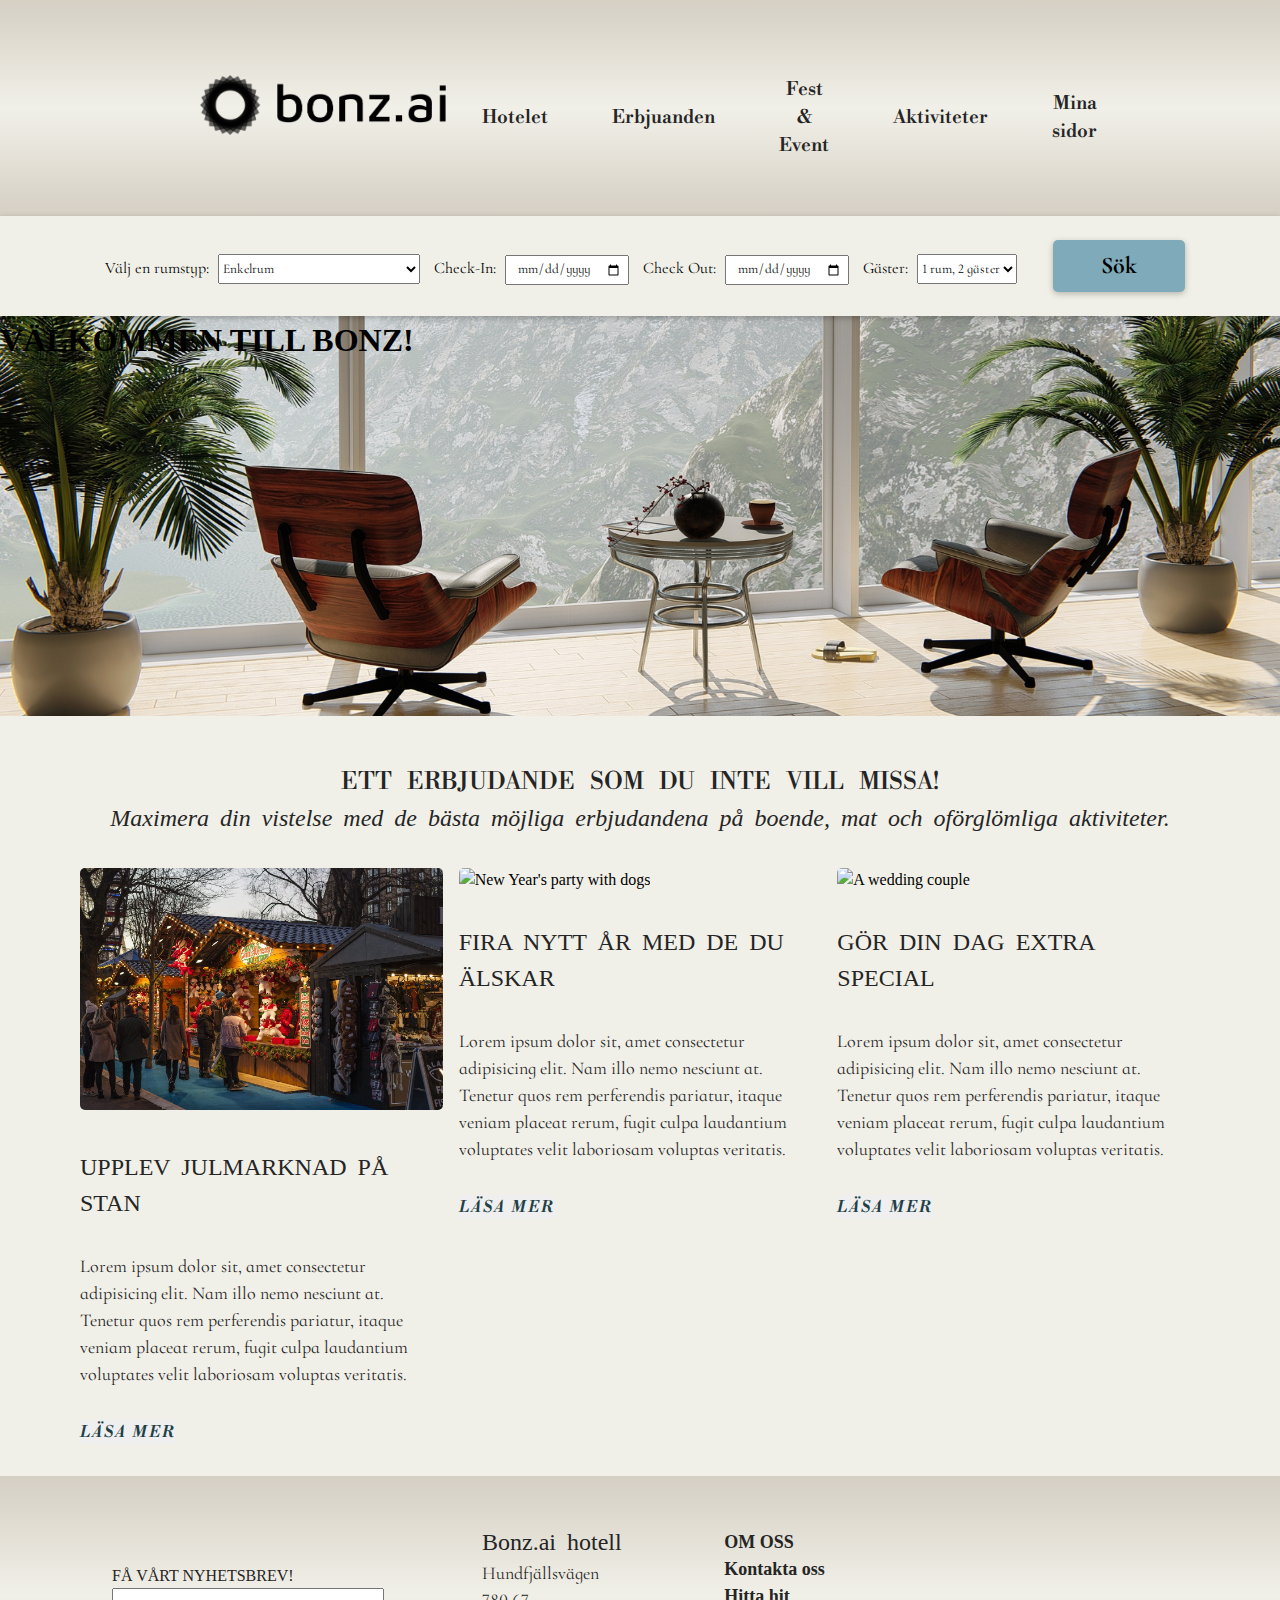
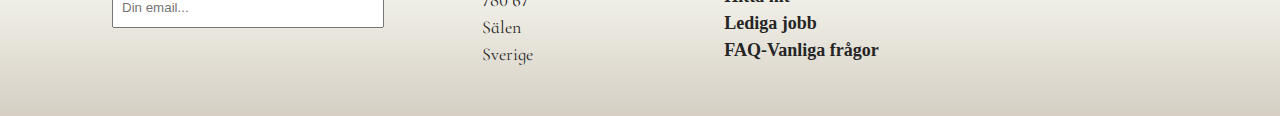
==== Index.html @ 38fa4911 "Created booking form page" ====
<!DOCTYPE html>
<html lang="sv">
<head>
    <meta charset="UTF-8">
    <meta name="viewport" content="width=device-width, initial-scale=1.0">
    <link rel="stylesheet" href="CSS/Style.css">

    <script src="https://kit.fontawesome.com/c731891936.js" crossorigin="anonymous"></script>
    
    <title>Start sida</title>
</head>
<body>
    <!--WRAPPER-->
    <div class="page-wrapper">
        <header class="heading">
            
                <!--LOGO AND MENU-->
            <figure class="heading__logo">
                <a href="Index.html" class="heading-logo__link">
                    <img src="assets/logo/bonz.ai-logo-black-landscape.png" alt="">
                </a>
            </figure>
          
            <nav class="menu">
                <a href="" class="menu__link">
                    <h3 class="menu__title">Hotelet</h3>
                </a>    
                <a href="" class="menu__link">
                    <h3 class="menu__title">Erbjuanden</h3>
                </a>
                <a href="" class="menu__link">
                    <h3 class="menu__title">Fest & Event</h3>
                </a>
                <a href="" class="menu__link">
                    <h3 class="menu__title">Aktiviteter</h3>
                </a>
                <a href="" class="menu__link">
                    
                    <h3 class="menu__title menu__title--icon">
                        <i class="fa-regular fa-user"></i>
                        Mina sidor
                    </h3>
                </a>
            </nav>
          
        </header>

         <!--SEARCH CONTAINER-->

        <main class="container">
            
            <section class="container__form">
                <form>
                    <label class="form__label">Välj en rumstyp:</label>
                    <select id="form-options__type" name="form__option" required>
                        <option value="single-room">Enkelrum</option>
                        <option value="dubble-room">Superior tvåbäddsrum</option>
                        <option value="deluxe">Deluxe-rum</option>
                        <option value="juniorsvit">Juniorsvit- 1 dubbelsäng</option>
                        <option value="apartment">Familjelägenhet - flera sängar</option>
                        <option value="cottage">Familjestuga - upp till 10 sovplats</option>
                    </select>

                    <label class="form__label">Check-In:</label>
                    <input type="date" class="form__input">

                    <label class="form__label">Check Out:</label>
                    <input type="date" class="form__input">

                    <label class="form__label">Gäster:</label>
                    <select id="form-options__quantity" name="room-quantity" required>
                        <option value="dubble">1 rum, 2 gäster</option>
                        <option value="family">1 rum, 4 gäster</option>
                        <option value="single">1 rum, 1 gäst</option>
                    </select>
                
                   <button class="form-btn__submit-button">
                        <i class="fa-solid fa-magnifying-glass"></i>
                        Sök
                    </button>
                </form>     
            </section>
            
            <h1 class="header__title heading__title-first--tranform">VÄLKOMMEN TILL BONZ!</h1>

        </main> 
            <!--OFFERS CONTAINER-->
            <aside class="aside">
                <section class="aside__flex">
                
                <h2 class="aside__heading__title heading__title-second">ETT ERBJUDANDE SOM DU INTE VILL MISSA!</h2>
                <h3 class="aside__heading__title--italic heading__title-third">Maximera din vistelse med de bästa möjliga erbjudandena på boende, mat och oförglömliga aktiviteter.</h3>
                
                </section> 

                <section class="offers__article__grid">
                <article class="offers__gallery">
                    <img src="assets/images/christmas-market-1864241_1280.jpg" alt="Chrismas market">
                    <h3 class="offers__heading__title heading__title-third">UPPLEV JULMARKNAD PÅ STAN</h3>
                    <p class="offers__text__article article-text">Lorem ipsum dolor sit, amet consectetur adipisicing elit. Nam illo nemo nesciunt at. Tenetur quos rem perferendis pariatur, itaque veniam placeat rerum, fugit culpa laudantium voluptates velit laboriosam voluptas veritatis.</p>
                    <button class="info-btn__submit-btn">
                        <i class="fa-brands fa-readme"></i>
                        LÄSA MER
                      </button>
                </article>
            
        
                <article class="offers__gallery">
                    <img src="assets/images/new-year-party.png" alt="New Year's party with dogs">
                    <h3 class="offers__heading__title heading__title-third">FIRA NYTT ÅR MED DE DU ÄLSKAR</h3>
                    <p class="offers__text__article article-text">Lorem ipsum dolor sit, amet consectetur adipisicing elit. Nam illo nemo nesciunt at. Tenetur quos rem perferendis pariatur, itaque veniam placeat rerum, fugit culpa laudantium voluptates velit laboriosam voluptas veritatis.</p>
                    <button class="info-btn__submit-btn">
                        <i class="fa-brands fa-readme"></i>
                        LÄSA MER
                      </button>
                </article>
            
                <article class="offers__gallery">
                    <img src="assets/images/wedding.png" alt="A wedding couple">
                    <h3 class="offers__heading__title heading__title-third">GÖR DIN DAG EXTRA SPECIAL</h3>
                    <p class="offers__text__article article-text">Lorem ipsum dolor sit, amet consectetur adipisicing elit. Nam illo nemo nesciunt at. Tenetur quos rem perferendis pariatur, itaque veniam placeat rerum, fugit culpa laudantium voluptates velit laboriosam voluptas veritatis.</p>
                    <button class="info-btn__submit-btn">
                        <i class="fa-brands fa-readme"></i>
                        LÄSA MER
                      </button>
                </article>
                </section>
            </aside>
        

        <footer class="grid-footer">

            <section class="footer-news-letter__form">
                    <label class="footer__label__email">FÅ VÅRT NYHETSBREV!</label>
                    <div class="footer__input">
                        <input type="text" class="footer__input--email" placeholder="Din email...">
                        <i class="fa-solid fa-paper-plane"></i>
                    </div>
            </section>
                <section class="footer-adress">
                    <h3 class="footer-adress__title heading__title-third">Bonz.ai hotell</h3>
                    <p class="footer-adress__text article-text">Hundfjällsvägen</p>
                    <p class="footer-adress__text article-text">780 67</p>
                    <p class="footer-adress__text article-text">Sälen</p>
                    <p class="footer-adress__text article-text">Sverige</p>
                </section>
                <section class="footer__link-item">
                    <a href="about-us" class="footer__link">OM OSS</a>
                    <a href="contact-us" class="footer__link">Kontakta oss</a>
                    <a href="find-us" class="footer__link">Hitta hit</a>
                    <a href="jobs" class="footer__link">Lediga jobb</a>
                    <a href="QandA" class="footer__link">FAQ-Vanliga frågor</a>
                    
                </section>
                <section class="footer-social-media__icon">
                    <i class="fa-brands fa-facebook"></i>
                    <i class="fa-brands fa-instagram"></i>
                    <i class="fa-brands fa-tiktok"></i>
                    <i class="fa-brands fa-linkedin"></i>
                </section>
    
        </footer>

    </div>
    
</body>
</html>
---- CSS/Style.css ----
@import url('https://fonts.googleapis.com/css2?family=Cormorant+Infant:ital,wght@0,300;0,400;0,500;0,600;0,700;1,300;1,400;1,500;1,600;1,700&family=Libre+Bodoni:ital,wght@0,400..700;1,400..700&display=swap');
@import url('https://fonts.googleapis.com/css2?family=Libre+Bodoni:ital,wght@0,400..700;1,400..700&display=swap');


:root {
    /*FONTS*/
    --primary-heading-fonts: "Libre Bodoni", serif;
    --secondary-heading-fonts: "Cormorant Infant", serif;
    --article-fonts: "Cormorant Infant", serif;
    --primary-button-fonts: "Libre Bodoni", serif;
    
    /*COLOR*/
    --primary-submit-button: #7eaab9;
    --secondary-submit-button: rgb(183, 38, 6);
    --hover-button-brown: #d5cfc4;
    --primary-fonts-color: #252525;
    --secondary-fonts-color: #FFFFFF;
    --primary-bg-color: #F1F0E8;
    --primary-text-box-color: #E3F6F5;
    --primary-hover-color: #223f48;

    /*FONTS SIZE*/
    --heading-font-size: 36px;
    --sub-heading-font-size: 24px;
    --article-font-size: 18px;

    /*BACKGROUND AND BOX SHADOW*/
    --bg-gradient: linear-gradient(to top,#d5cfc4,#f1f0e8, #d5cfc4);
    --main-box-shadow: 0 2px 6px 0 rgba(3, 3, 3, 0.3);
}
* {
    box-sizing: border-box;
    margin: 0;
    padding: 0;
    line-height: 1.5;
}

body {
    background-color: var(--primary-bg-color);
}
.page-wrapper {
    min-width: 1000px;
}
.heading {
    padding: 50px 200px;
    background-image: var(--bg-gradient);
    display: flex;
    justify-content: space-between;
    align-items: center;

    .menu {
        display: flex;
        align-items: center;
        cursor: pointer;
        transform: translateY(10px);
    
    }
    .menu__link {
        text-decoration: none;
        color: var(--primary-fonts-color);
    }
    .menu__title {
        text-align: center;
        font-family: var(--primary-heading-fonts);
        word-spacing: 0.5rem;
        font-weight: 500;
        padding: 1rem 2rem;
    }
    .menu__title:hover {
            background-color: var(--hover-button-brown);
            color: var(--primary-fonts-color);
             
        }
    
    .heading-logo__link img {
            width: 250px;
          
        }
}
    
   
/*SEARCH FORM SECTION*/

.container {
    background-image: url(../assets/images/living-roombeside-mountain.png);
    background-position: center;
    background-size: cover;
    background-repeat: no-repeat;
    height: 500px;
    

    .container__form {
        background-color: var(--primary-bg-color);
        display: flex;
        justify-content: center;
        align-items: center;
        box-shadow: 0 2px 6px 0 rgba(3, 3, 3, 0.25);
        padding: 1.5rem;
    }
    .form__label, .form__input {
        font-family: var(--article-fonts);
        padding-right: 5px;
        padding-left: 10px;
        height: 30px;
    }
    #form-options__type, #form-options__quantity {
        font-family: var(--article-fonts);
        height: 30px;
    }
    input {
        padding-left: 10px;
        
    }
    
}

.heading__title-first--transform {
    transform: translateX(30%);
    color: var(--primary-fonts-color);
    font-size: 60px;
    padding-top: 3rem;
}


.form-btn__submit-button {
        width: fit-content;
        padding: 0.5rem 3rem;
        font-size: var(--sub-heading-font-size);
        font-weight: 700;
        font-family: var(--article-fonts);
        margin-left: 2rem;
        word-spacing: 10px;
        box-shadow: 0 2px 6px 0 rgba(3, 3, 3, 0.25);
        border: none;
        border-radius: 5px;
        background-color: var(--primary-submit-button);
    .fa-magnifying-glass {
        transform: scale(1.25);
    }
}   
.form-btn__submit-button:hover {
    background-color: var(--primary-hover-color);
    color: var(--secondary-fonts-color);
}

/*OFFERS SECTION*/

.aside {
    display: flex;
    flex-direction: column;
    padding: 0 5rem;
    align-items: center;
    margin-top: 3rem;
    margin-bottom: 2rem;
}
.aside__flex{
    display: flex;
    flex-direction: column;
    text-align: center;
}
.heading__title-second {
    font-family: var(--primary-heading-fonts);
    font-size: var(--sub-heading-font-size);
    font-weight: 100;
    color: var(--primary-fonts-color);
    text-align: center;
    word-spacing: 10px;
}
.heading__title-third {
    font-family: var(--secondary-title-fonts);
    font-size: var(--sub-heading-font-size);
    font-weight: 200;
    word-spacing: 5px;
    color: var(--primary-fonts-color);
    margin-bottom: 2rem;
}

.aside__heading__title--italic {
    font-style: italic;
    margin-bottom: 2rem;
}
.offers__article__grid {
    display: grid;
    grid-template-columns: repeat(3, 1fr);
    gap: 1rem;
    

    img{
        aspect-ratio: 3 / 2;
        width: 100%;
        border-radius: 5px;
        margin-bottom: 2rem;

    }
}
.article-text {
    font-family: var(--article-fonts);
    font-size: var(--article-font-size);
    width: 100%;
    padding-bottom: 2rem;
    text-align: left;
    overflow: hidden;
    color: var(--primary-fonts-color);
}

.info-btn__submit-btn {
    border: none;
    border-radius: 5px;
    font-style: italic;
    color: var(--primary-hover-color);
    font-family: var(--primary-button-fonts);
    font-size: 16px;
    font-weight: 700;
    letter-spacing: 2px;
    cursor: pointer;

}

.info-btn__submit-btn:hover {
    text-decoration: underline;
}

/*FOOTER SECTION*/

.grid-footer {
    display: grid;
    grid-template-columns: repeat(4, 1fr);
    grid-auto-rows: auto;
    place-items: center;
    gap: 1rem;
    padding: 3rem 7rem;
    font-family: var(--secondary-title-fonts);
    color: var(--primary-fonts-color);
    background-image: var(--bg-gradient);
   
    
}
.footer-news-letter__form {
    display: flex;
    flex-direction: column;

    
    .footer__input {
        display: flex;
        flex-direction: row;

    .footer__input--email {
        padding: 0.5rem;
        width: 272px;
           
    }
    .fa-solid {
        display: flex;
        justify-content: center;
        align-items: center;
        transform: translateX(-40px);
        width: 35px;
        height: 35px;
}
}
}
.footer__link-item {
    display: flex;
    flex-direction: column;
    flex-wrap: wrap;

    .footer__link {
        text-decoration: none;
        color: var(--primary-fonts-color);
        font-weight: 700;
        font-size: 18px;
    }
    .footer__link:hover {
        text-decoration: underline;
    }
}
.footer-adress__title {
    margin: 0;
}
.footer-adress__text {
    padding: 0;
}
.footer-social-media__icon {
    display: flex;
    flex-direction: row;
    justify-content: flex-start;
    align-items: flex-start;
    gap: 3rem;
    cursor: pointer;
    
    .fa-brands{
        transform: scale(2);
        

    }

}

/*ABOUT HOTEL*/

.header__image {
    display: flex;
    flex-direction: column;
    justify-content: center;
    align-items: center;
    padding: 2rem 7rem;

    img {
        width: 60%;
        aspect-ratio: 4 / 2;
        display: flex;
        flex-direction: column;
        align-items: center;
        padding: 1rem;
        border-radius: 10px;
        border: none;
        background-color: var(--hover-button-brown);
        box-shadow: 0 2px 6px 0 rgba(3, 3, 3, 0.25);
        margin-bottom: 3rem; 
    }
    .header__title-first {
        font-family: var(--primary-heading-fonts);
        color: var(--primary-fonts-color);
        font-size: var(--heading-font-size);
        font-weight: 100;
        word-spacing: 10px;
        letter-spacing: 1px;
        text-align: center;
        
    }
    .header__sub-title {
        font-family: var(--secondary-heading-fonts);
        color: var(--primary-fonts-color);
        font-size: var(--sub-heading-font-size);
        font-weight: 100;
        text-align: center;
        padding-bottom: 3rem;
        width: 750px;
        word-spacing: normal;
        
        }
}

/*BUTTON STANDARD*/
.submit-btn {
    display: flex;
    flex-direction: row;
    align-items: center;
    justify-content: center;
    margin: 2rem;
    
       
}
.submit-btn__button {
    margin-left: 3rem;
    padding: 0.5rem 1rem;
    border: none;
    border-radius: 5px;
    font-family: var(--primary-heading-fonts);
    color: var(--secondary-fonts-color);
    background-color: var(--primary-hover-color);
    text-decoration: none;
    font-size: var(--article-font-size);
    font-weight: 100;
    letter-spacing: 2px;
    box-shadow: var(--main-box-shadow);
    word-spacing: 0.5rem;
    width: fit-content;
    cursor: pointer;
}
.submit-btn__button:hover {
    background-color: var(--primary-text-box-color);
    color: var(--primary-fonts-color);
}
.submit-btn__button--small {
    font-size: 12px;
    margin: 0;
}



/*ROOM GALLORY SECTION*/
.room-container__grid {
    display: grid;
    grid-template-columns: repeat(2 , 1fr);
    grid-auto-rows: auto;
    place-items: center;
    gap: 1rem;
    padding: 3rem 7rem;
    background-color: #E5E1DA;

    .room__article img {
        width: 570px;
        aspect-ratio: 9 / 5;
        display: flex;
        flex-direction: column;
        justify-content: center;
        align-items: center;
        border: none;
        border-radius: 5px;
        box-shadow: 0 2px 6px 0 rgba(3, 3, 3, 0.25);
        }
    
    .articles-detail__box {
        font-family: var(--secondary-title-fonts);
        color: var(--primary-fonts-color);
        font-size: 18px;
        width: 570px;
        height: auto;
        padding-bottom: 0.5rem;
    }
    
    .room-btn__button {
    display: flex;
    justify-content: space-between;
    padding: 0.5rem;
    width: 570px;
    background-color: #E5E1DA;
    border: none;
        
        .fa-regular {
            transform: scale(2);
            margin-right: 10px;
        }
      
    }
    .info-btn__submit-btn--drak {
        background-color: #E5E1DA;
            
    }
    
    .info-btn__submit-btn--drak:hover {
        text-decoration: underline;
    }
}
.heading__title-second--small {
    font-family: var(--primary-heading-fonts);
    color: var(--primary-fonts-color);
    font-weight: 100;
    margin-top: 1rem;
    }


/*FACILITY SECTION*/

.aside__facility-container {
    display: flex;
    flex-direction: column;
    align-items: center;

}
.aside__facility__grid {
    display: grid;
    grid-template-columns: repeat(3, 1fr);
    grid-auto-rows: auto;
    place-items: center;
    gap: 1.5rem;
    padding: 1rem 1rem;
    
    .aside__article--small img {
        width: 400px;
        aspect-ratio: 9 / 6;
        border: none;
        border-radius: 5px;
        box-shadow: 0 2px 6px 0 rgba(3, 3, 3, 0.25);

        }
        .aside-heading__title-second {
            text-align: start;
            margin: 0;
        }
        
        .fa-readme {
            margin-right: 10px;
        }
        
}


/*SEARCH & BOOKING PAGE*/

.search {
    display: grid;
    gap: 45px;
    grid-template-columns: repeat(min-width(300px, 1fr));
    grid-auto-flow: row;
    padding: 0 7rem;
    background-color: var(--primary-bg-color);

    .search__heading-title {
        letter-spacing: 2px;
        font-weight: 100;
        grid-row: 1;
        grid-column: 1 / span 3;
        pad: 3rem 0;
    }

    .search__form {
        grid-column: 1;
        display: flex;
        align-items: center;
        flex-direction: column;
        margin: 0 3rem;
        width: 300px;
        height: 500px;
        padding: 1rem;
        font-family: var(--secondary-title-fonts);
        border: none;
        background-image: var(--bg-gradient);
        box-shadow: var(--main-box-shadow);

        .label-name {
            display: flex;
            flex-direction: column;
        }
        .input-details {
            width: 267px;
            height: 40px;
            font-family: var(--secondary-title-fonts);
            font-size: 18px;
            padding-left: 5px;
        }
       
        .search-form-btn__submit-button {
            margin: 3rem auto;
            padding: 0.5rem 1rem;
            font-size: 24px;
            color: var(--secondary-fonts-color);
            background-color: var(--primary-hover-color);
            font-weight: 100;
            cursor: pointer;
        }
        .search-form-btn__submit-button:hover {
            background-color: var(--primary-text-box-color);
            color: var(--primary-fonts-color);
        }
        i {
            transform: scale(2);
            margin-left: 20px;
            margin-right: 20px;
            font-size: 1rem;
        }
   
}

   
}


/*ROOM INFOMATION SECTION*/
.room-container {
    display: flex;
    flex-direction: column;
    place-items: center;
    max-width: 600px;
   
}

.room-info__flex-box {
    margin: 0 3rem;
    padding-bottom: 3rem;
    
    
      
    img {
        max-width: 750px;
        aspect-ratio: 9 / 5;
        border: none;
        border-radius: 4px;
        box-shadow: var(--main-box-shadow);
    }
    .room__heading-title {
        margin: 0;
        text-align: start;
    }
    
}

.search-btn {
    display: flex;
    justify-content: space-between;
    align-items: center;
    width: 100%;
    border: none;
    background-color: var(--primary-bg-color);

    .fa-circle-info {
        transform: scale(2);
        margin-right: 10px;
    }
}

/*RESULTS PAGE*/

.results {
    display: grid;
    grid-template-columns: repeat(3, 1fr);
    grid-template-rows: auto;
    gap: 2rem;
    
}
.results__heading-title {
    grid-column: 1 / span 3;
    grid-row: 1;
    display: flex;
    flex-direction: column;
    text-align: center;
    counter-reset: var(--primary-fonts-color);
    font-family: var(--primary-heading-fonts);
    font-weight: 500;
    letter-spacing: 1px;
    height: 80px;
    margin-top: 2rem;

    .results__text--center {
        text-align: center;
    }
   
}


.heading__title-third--small {
    font-family: var(--article-fonts);
    font-size: var(--sub-heading-font-size);
    margin: 0;
    color: var(--primary-fonts-color);
}
.results__fieldset--center {
    text-align: center;
    padding: 2rem;

    
}
.article-text--center {
    margin: 0;
    text-align: center;
}

.results__flex-box {
    grid-column: 1;
    grid-row: 2 / span 7;
    margin-left: 200px;
    height: 500px;
    padding: 20px;

    
}
.results-room__grid {
    grid-column: 2 / span 2;
    grid-row: 2 / span 7;
    margin-left: 5rem;
    
    .results-info {
        margin: 0;
    }
}
.results__box--sticky {
    display: flex;
    flex-direction: column;
    align-items: center;
    font-size: var(--article-font-size);
    width: 300px;
    height: fit-content;
    background-image: var(--bg-gradient);
    box-shadow: var(--main-box-shadow);
}

/*BOOKING PAGE*/

.booking-container {
    max-width: 600px;
    display: flex;
    flex-direction: column;
    border-radius: 5px;
    border: none;
    box-shadow: var(--main-box-shadow);
    padding: 20px;
    margin: 5rem auto;
    color: var(--primary-fonts-color);
    background-image: var(--bg-gradient);

    .form__input, select {
        width: 97%;
        height: 40px;
        margin: 0 0.5rem 1rem 0.5rem;
        border: none;
        box-shadow: var(--main-box-shadow);
        border-radius: 4px;
        font-family: var(--article-fonts);
        font-size: var(--article-font-size);
        padding: 10px;
    }
    .form__input--short {
        margin: 0 0.5rem 2rem 0.5rem;
        font-family: var(--article-fonts);
        font-size: var(--article-font-size);
        
    }
    .form__label {
        padding-left: 1rem;
        font-family: var(--article-fonts);
        font-size: var(--article-font-size);
    }
    .form__label--short {
        font-family: var(--article-fonts);
        font-size: var(--article-font-size);
    }
    .legend__form {
        font-family: var(--primary-heading-fonts);
        font-size: var(--sub-heading-font-size);
        word-spacing: 5px;
        
    }

    
}

/*div.elem-group {
    margin: 20px 0;
  }
  
  div.elem-group.inlined {
    width: 49%;
    display: inline-block;
    float: left;
    margin-left: 1%;
  }
  
  label {
    display: block;
    font-family: 'Nanum Gothic';
    padding-bottom: 10px;
    font-size: 1.25em;
  }
  
  input, select, textarea {
    border-radius: 2px;
    border: 2px solid #777;
    box-sizing: border-box;
    font-size: 1.25em;
    font-family: 'Nanum Gothic';
    width: 100%;
    padding: 10px;
  }
  
  div.elem-group.inlined input {
    width: 95%;
    display: inline-block;
  }
  
  textarea {
    height: 250px;
  }
  
  hr {
    border: 1px dotted #ccc;
  }
  
  button {
    height: 50px;
    /*background: orange;
    border: none;
    color: white;
    font-size: 1.25em;
    font-family: 'Nanum Gothic';
    border-radius: 4px;
    cursor: pointer;
  }
  
  button:hover {
    border: 2px solid black;
  }

*/
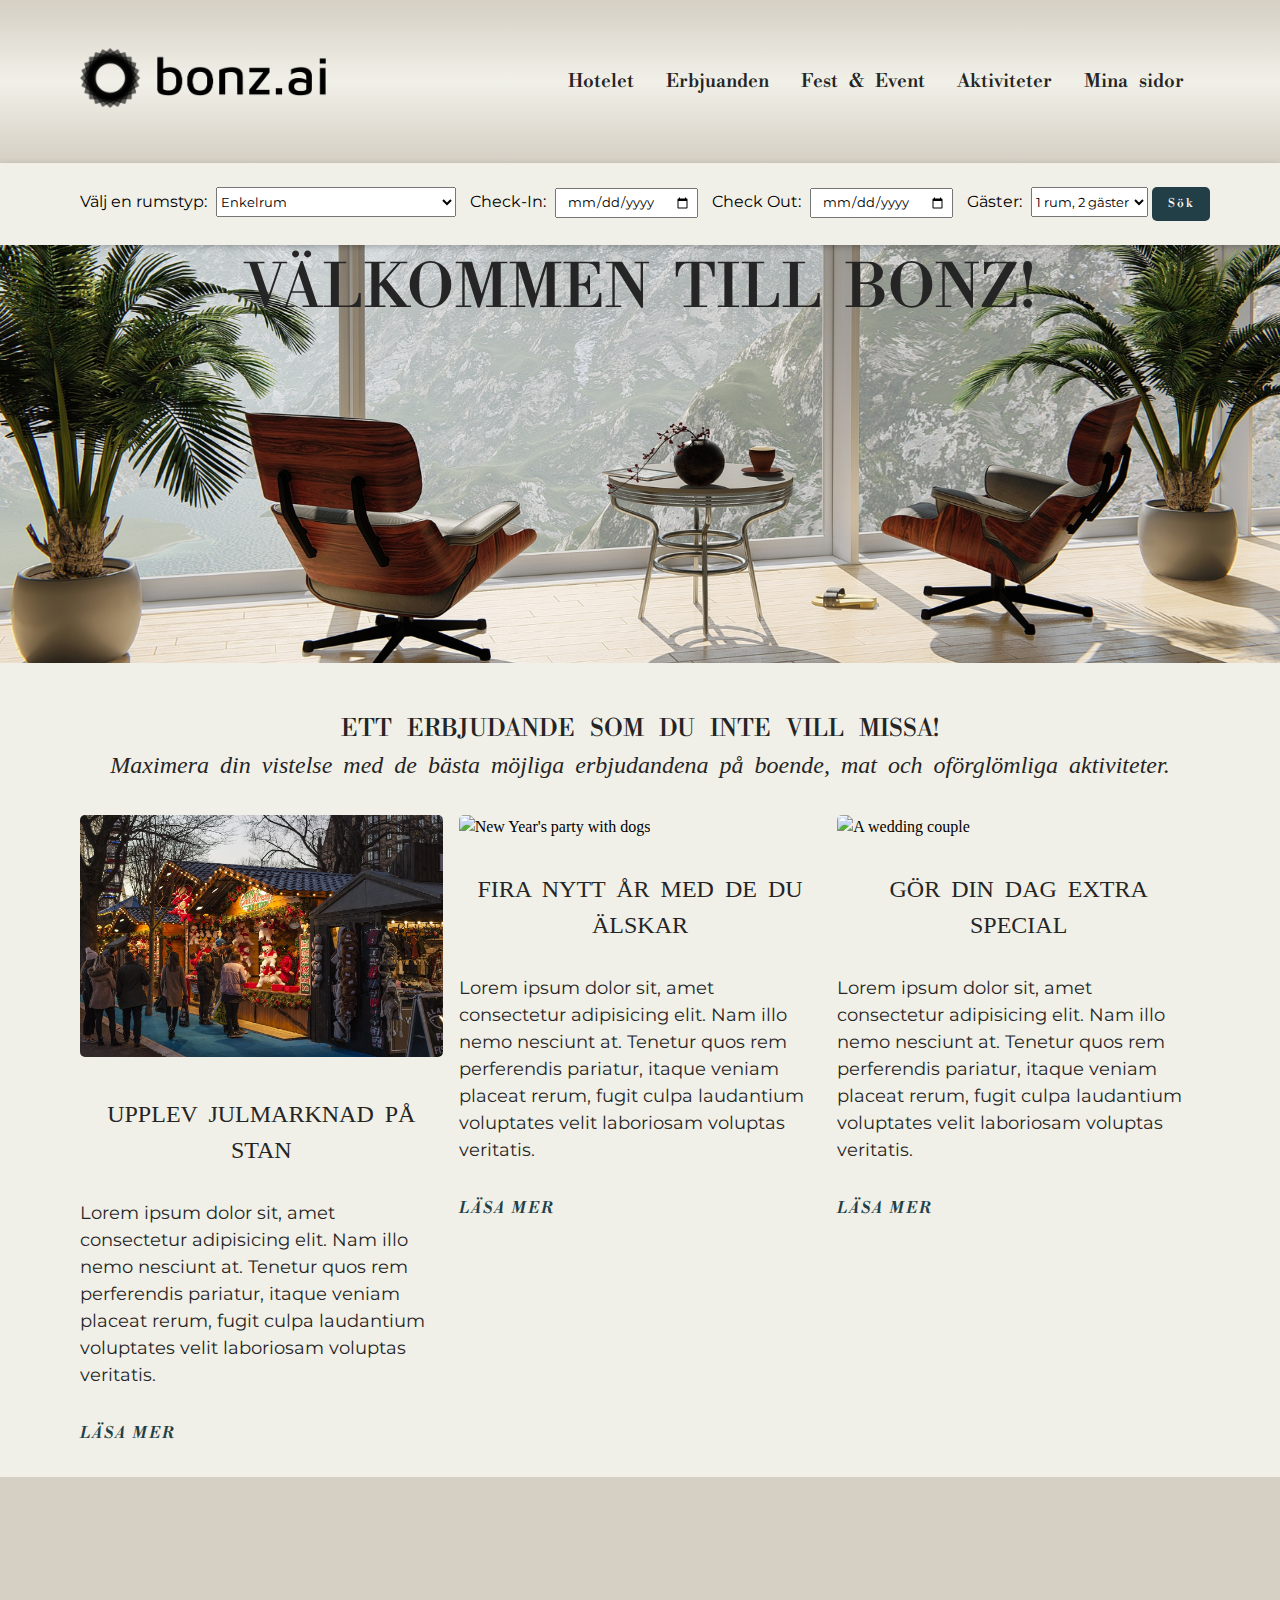
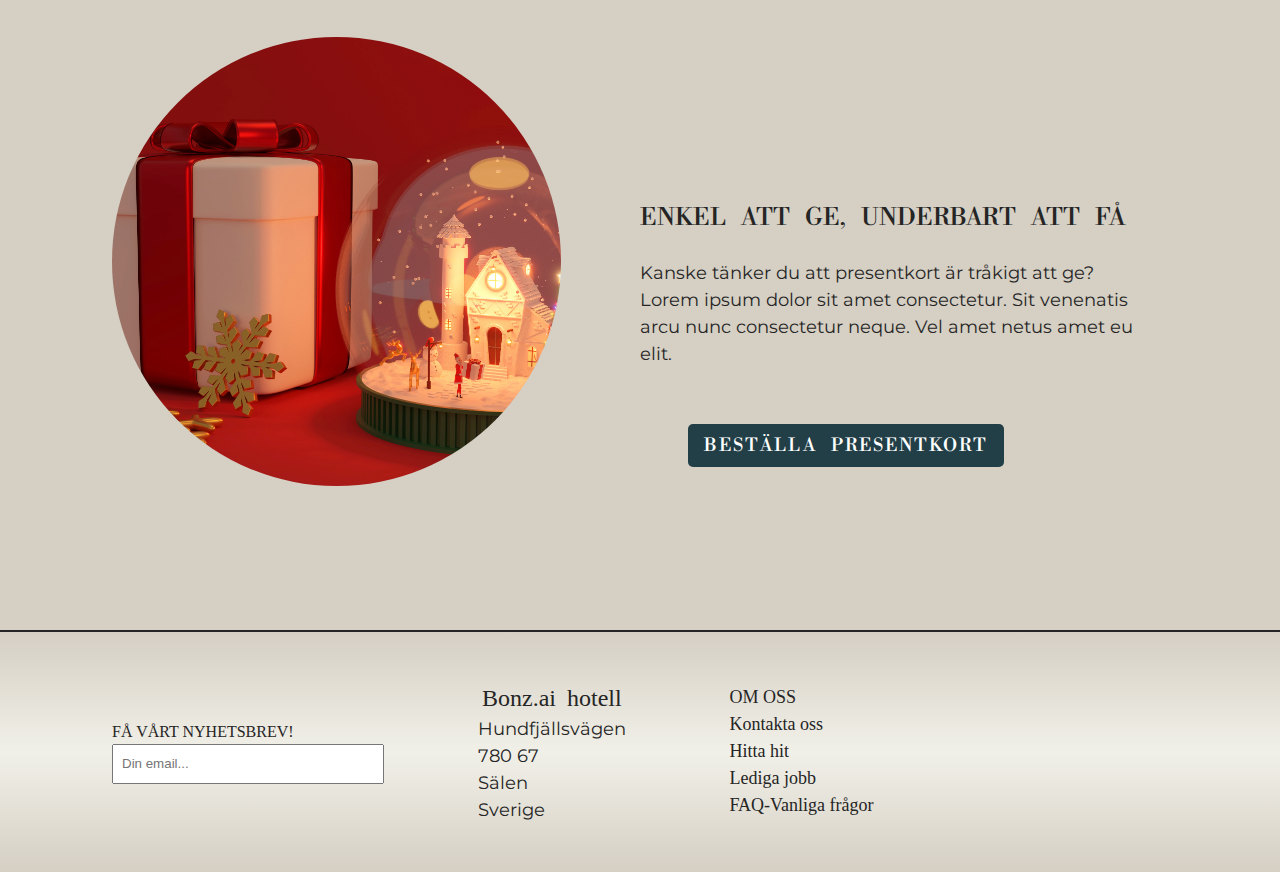
==== commit a0a2dd56: "Added giftcard section to landing page and improved code and layout" ====
--- a/Index.html
+++ b/Index.html
@@ -41,6 +41,9 @@
                         Mina sidor
                     </h3>
                 </a>
+                <a href="" class="menu__ham">
+                    <i class="fa-solid fa-bars"></i>
+                </a>
             </nav>
           
         </header>
@@ -51,7 +54,7 @@
             
             <section class="container__form">
                 <form>
-                    <label class="form__label">Välj en rumstyp:</label>
+                    <label for="form-options__type" class="form__label">Välj en rumstyp:</label>
                     <select id="form-options__type" name="form__option" required>
                         <option value="single-room">Enkelrum</option>
                         <option value="dubble-room">Superior tvåbäddsrum</option>
@@ -67,21 +70,21 @@
                     <label class="form__label">Check Out:</label>
                     <input type="date" class="form__input">
 
-                    <label class="form__label">Gäster:</label>
+                    <label for="form-options__quantity" class="form__label">Gäster:</label>
                     <select id="form-options__quantity" name="room-quantity" required>
                         <option value="dubble">1 rum, 2 gäster</option>
                         <option value="family">1 rum, 4 gäster</option>
                         <option value="single">1 rum, 1 gäst</option>
                     </select>
                 
-                   <button class="form-btn__submit-button">
+                   <button class="submit-btn__button submit-btn__button--small">
                         <i class="fa-solid fa-magnifying-glass"></i>
                         Sök
                     </button>
                 </form>     
             </section>
             
-            <h1 class="header__title heading__title-first--tranform">VÄLKOMMEN TILL BONZ!</h1>
+            <h1 class="header__title-first header__title-first--larg heading__title-first--tranform">VÄLKOMMEN TILL BONZ!</h1>
 
         </main> 
             <!--OFFERS CONTAINER-->
@@ -126,6 +129,21 @@
                 </article>
                 </section>
             </aside>
+
+            <!--PRESENTKORT-->
+            <section class="gift-container">
+                <article class="gift">
+                    <figure class="gift__image"></figure>
+                </article>
+                <article class="gift-article">
+                    <h2 class="heading__title-second heading__title-second--left">ENKEL ATT GE, UNDERBART ATT FÅ</h2>
+                    <p class="article-text">Kanske tänker du att presentkort är tråkigt att ge?<br>
+                        Lorem ipsum dolor sit amet consectetur. Sit venenatis arcu nunc consectetur neque. Vel amet netus amet eu elit.</p>
+                    <button type="submit" class="submit-btn__button">BESTÄLLA PRESENTKORT</button>
+                </article>
+            </section>
+            <hr>
+
         
 
         <footer class="grid-footer">
--- a/CSS/Style.css
+++ b/CSS/Style.css
@@ -1,13 +1,13 @@
-
-@import url('https://fonts.googleapis.com/css2?family=Cormorant+Infant:ital,wght@0,300;0,400;0,500;0,600;0,700;1,300;1,400;1,500;1,600;1,700&family=Libre+Bodoni:ital,wght@0,400..700;1,400..700&display=swap');
+@import url('https://fonts.googleapis.com/css2?family=Montserrat:ital,wght@0,100..900;1,100..900&display=swap');
+
 @import url('https://fonts.googleapis.com/css2?family=Libre+Bodoni:ital,wght@0,400..700;1,400..700&display=swap');
 
 
 :root {
     /*FONTS*/
     --primary-heading-fonts: "Libre Bodoni", serif;
-    --secondary-heading-fonts: "Cormorant Infant", serif;
-    --article-fonts: "Cormorant Infant", serif;
+    --secondary-heading-fonts: "Montserrat", sans-serif;
+    --article-fonts: "Montserrat", sans-serif;
     --primary-button-fonts: "Libre Bodoni", serif;
     
     /*COLOR*/
@@ -38,12 +38,14 @@
 
 body {
     background-color: var(--primary-bg-color);
+    display: grid;
+    place-items: center;
 }
 .page-wrapper {
-    min-width: 1000px;
+    width: 100vw;
 }
 .heading {
-    padding: 50px 200px;
+    padding: 3rem 5rem;
     background-image: var(--bg-gradient);
     display: flex;
     justify-content: space-between;
@@ -51,9 +53,9 @@
 
     .menu {
         display: flex;
-        align-items: center;
+        /*align-items: center;
         cursor: pointer;
-        transform: translateY(10px);
+        transform: translateY(10px);*/
     
     }
     .menu__link {
@@ -65,18 +67,20 @@
         font-family: var(--primary-heading-fonts);
         word-spacing: 0.5rem;
         font-weight: 500;
-        padding: 1rem 2rem;
+        padding: 1rem;
     }
     .menu__title:hover {
-            background-color: var(--hover-button-brown);
-            color: var(--primary-fonts-color);
-             
-        }
+        background-color: var(--hover-button-brown);
+        color: var(--primary-fonts-color);   
+    }
+
+    .menu__ham {
+        display: none;
+    }
     
     .heading-logo__link img {
-            width: 250px;
-          
-        }
+         width: 250px;  
+    }
 }
     
    
@@ -115,6 +119,83 @@
     
 }
 
+
+/*OFFERS SECTION*/
+
+.aside {
+    display: flex;
+    flex-direction: column;
+    padding: 0 5rem;
+    align-items: center;
+    margin-top: 3rem;
+    margin-bottom: 2rem;
+}
+.aside__flex{
+    display: flex;
+    flex-direction: column;
+    text-align: center;
+}
+
+/*PRESENT SECTION*/
+.gift-container {
+    display: flex;
+    flex-direction: row;
+    padding: 7rem;
+    background-color: var(--hover-button-brown);
+}
+.gift {
+    padding: 3rem 0rem 2rem 0rem;
+    flex: 1;
+}
+.gift__image {
+    background-image: url(../assets/images/gift.png);
+    background-repeat: no-repeat;
+    background-position: center;
+    background-size: cover;
+    width: 85%;
+    aspect-ratio: 1;
+    display: flex;
+    justify-content: center;
+    align-items: center;
+    background-color: var(--primary-bg-color);
+    border-radius: 50%;
+}
+.gift__image--circle {
+    aspect-ratio: 1;
+}
+.gift-article {
+    margin-top: 20%;
+    flex: 1;
+    display: flex;
+    flex-direction: column;
+    gap: 1.5rem;
+
+}
+hr {
+    width: 100%;
+    border: 1px solid var(--primary-fonts-color);
+}
+
+
+/*FONT STANDART*/
+
+.header__title-first {
+    font-family: var(--primary-heading-fonts);
+    color: var(--primary-fonts-color);
+    font-size: var(--heading-font-size);
+    font-weight: 100;
+    word-spacing: 10px;
+    letter-spacing: 1px;
+    text-align: center;
+    
+}
+.header__title-first--larg {
+    font-size: 60px;
+}
+.header__title-first__padding-top {
+    padding-top: 3rem;
+}
+
 .heading__title-first--transform {
     transform: translateX(30%);
     color: var(--primary-fonts-color);
@@ -123,42 +204,6 @@
 }
 
 
-.form-btn__submit-button {
-        width: fit-content;
-        padding: 0.5rem 3rem;
-        font-size: var(--sub-heading-font-size);
-        font-weight: 700;
-        font-family: var(--article-fonts);
-        margin-left: 2rem;
-        word-spacing: 10px;
-        box-shadow: 0 2px 6px 0 rgba(3, 3, 3, 0.25);
-        border: none;
-        border-radius: 5px;
-        background-color: var(--primary-submit-button);
-    .fa-magnifying-glass {
-        transform: scale(1.25);
-    }
-}   
-.form-btn__submit-button:hover {
-    background-color: var(--primary-hover-color);
-    color: var(--secondary-fonts-color);
-}
-
-/*OFFERS SECTION*/
-
-.aside {
-    display: flex;
-    flex-direction: column;
-    padding: 0 5rem;
-    align-items: center;
-    margin-top: 3rem;
-    margin-bottom: 2rem;
-}
-.aside__flex{
-    display: flex;
-    flex-direction: column;
-    text-align: center;
-}
 .heading__title-second {
     font-family: var(--primary-heading-fonts);
     font-size: var(--sub-heading-font-size);
@@ -166,6 +211,9 @@
     color: var(--primary-fonts-color);
     text-align: center;
     word-spacing: 10px;
+}
+.heading__title-second--left {
+    text-align: left;
 }
 .heading__title-third {
     font-family: var(--secondary-title-fonts);
@@ -174,12 +222,47 @@
     word-spacing: 5px;
     color: var(--primary-fonts-color);
     margin-bottom: 2rem;
+    text-align: center;
 }
 
 .aside__heading__title--italic {
     font-style: italic;
     margin-bottom: 2rem;
 }
+
+.header__sub-title {
+    font-family: var(--secondary-heading-fonts);
+    color: var(--primary-fonts-color);
+    font-size: var(--sub-heading-font-size);
+    font-weight: 500;
+    text-align: center;
+    padding-bottom: 3rem;
+    width: 750px;
+    word-spacing: normal;
+    
+}
+.header__sub-title--small {
+    font-weight: 400;
+    font-size: var(--article-font-size);
+}
+
+.article-text {
+    font-family: var(--article-fonts);
+    font-size: var(--article-font-size);
+    font-weight: 400;
+    padding-bottom: 2rem;
+    text-align: left;
+    overflow: hidden;
+    color: var(--primary-fonts-color);
+}
+.article-text--center {
+    padding: 0;
+    text-align: center;
+}
+
+/*OFFERS SECTION*/
+
+
 .offers__article__grid {
     display: grid;
     grid-template-columns: repeat(3, 1fr);
@@ -194,32 +277,8 @@
 
     }
 }
-.article-text {
-    font-family: var(--article-fonts);
-    font-size: var(--article-font-size);
-    width: 100%;
-    padding-bottom: 2rem;
-    text-align: left;
-    overflow: hidden;
-    color: var(--primary-fonts-color);
-}
-
-.info-btn__submit-btn {
-    border: none;
-    border-radius: 5px;
-    font-style: italic;
-    color: var(--primary-hover-color);
-    font-family: var(--primary-button-fonts);
-    font-size: 16px;
-    font-weight: 700;
-    letter-spacing: 2px;
-    cursor: pointer;
-
-}
-
-.info-btn__submit-btn:hover {
-    text-decoration: underline;
-}
+
+
 
 /*FOOTER SECTION*/
 
@@ -230,9 +289,12 @@
     place-items: center;
     gap: 1rem;
     padding: 3rem 7rem;
-    font-family: var(--secondary-title-fonts);
+    
     color: var(--primary-fonts-color);
     background-image: var(--bg-gradient);
+    background-position: center;
+    background-size: cover;
+    background-repeat: no-repeat;
    
     
 }
@@ -244,7 +306,7 @@
     .footer__input {
         display: flex;
         flex-direction: row;
-
+    }
     .footer__input--email {
         padding: 0.5rem;
         width: 272px;
@@ -257,19 +319,24 @@
         transform: translateX(-40px);
         width: 35px;
         height: 35px;
-}
-}
-}
+    }
+}
+
 .footer__link-item {
     display: flex;
     flex-direction: column;
     flex-wrap: wrap;
+
+   a {
+        font-family: var(--secondary-title-fonts);
+    }
 
     .footer__link {
         text-decoration: none;
         color: var(--primary-fonts-color);
-        font-weight: 700;
+        font-weight: 500;
         font-size: 18px;
+        
     }
     .footer__link:hover {
         text-decoration: underline;
@@ -306,43 +373,46 @@
     align-items: center;
     padding: 2rem 7rem;
 
-    img {
-        width: 60%;
-        aspect-ratio: 4 / 2;
-        display: flex;
-        flex-direction: column;
-        align-items: center;
-        padding: 1rem;
-        border-radius: 10px;
-        border: none;
-        background-color: var(--hover-button-brown);
-        box-shadow: 0 2px 6px 0 rgba(3, 3, 3, 0.25);
-        margin-bottom: 3rem; 
-    }
-    .header__title-first {
-        font-family: var(--primary-heading-fonts);
-        color: var(--primary-fonts-color);
-        font-size: var(--heading-font-size);
-        font-weight: 100;
-        word-spacing: 10px;
-        letter-spacing: 1px;
-        text-align: center;
-        
-    }
-    .header__sub-title {
-        font-family: var(--secondary-heading-fonts);
-        color: var(--primary-fonts-color);
-        font-size: var(--sub-heading-font-size);
-        font-weight: 100;
-        text-align: center;
-        padding-bottom: 3rem;
-        width: 750px;
-        word-spacing: normal;
-        
-        }
-}
+}   
+.header__image--bg {
+    width: 30%;
+    background-image: url(../assets/images/09-day.jpg);
+    background-position: center;
+    background-repeat: no-repeat;
+    background-size: cover;
+    aspect-ratio: 1;
+    display: flex;
+    justify-content: center;
+    align-items: center;
+    background-color: var(--primary-bg-color);
+    border-radius: 50%;
+}
+
+
+
+
 
 /*BUTTON STANDARD*/
+.form-btn__submit-button {
+    width: fit-content;
+    padding: 0.5rem 3rem;
+    font-size: var(--sub-heading-font-size);
+    font-weight: 700;
+    font-family: var(--article-fonts);
+    margin-left: 2rem;
+    word-spacing: 10px;
+    border: none;
+    border-radius: 5px;
+    background-color: var(--primary-submit-button);
+.fa-magnifying-glass {
+    transform: scale(1.25);
+}
+}   
+
+.form-btn__submit-button:hover {
+    background-color: var(--primary-hover-color);
+    color: var(--secondary-fonts-color);
+}
 .submit-btn {
     display: flex;
     flex-direction: row;
@@ -364,7 +434,6 @@
     font-size: var(--article-font-size);
     font-weight: 100;
     letter-spacing: 2px;
-    box-shadow: var(--main-box-shadow);
     word-spacing: 0.5rem;
     width: fit-content;
     cursor: pointer;
@@ -377,17 +446,50 @@
     font-size: 12px;
     margin: 0;
 }
+.submit-btn__button--center{
+    display: flex;
+    align-self: center;
+    margin: 1rem 0 0 0;
+    padding: 1rem 2rem;
+}
+
+.info-btn__submit-btn {
+    border: none;
+    border-radius: 5px;
+    font-style: italic;
+    color: var(--primary-hover-color);
+    font-family: var(--primary-button-fonts);
+    font-size: 16px;
+    font-weight: 700;
+    letter-spacing: 2px;
+    cursor: pointer;
+    background-color: var(--primary-bg-color);
+
+}
+
+.info-btn__submit-btn:hover {
+    text-decoration: underline;
+}
+
+.info-btn__submit-btn--drak {
+    background-color: #E5E1DA;
+        
+}
+
+.info-btn__submit-btn--drak:hover {
+    text-decoration: underline;
+}
 
 
 
 /*ROOM GALLORY SECTION*/
 .room-container__grid {
     display: grid;
-    grid-template-columns: repeat(2 , 1fr);
+    grid-template-columns: 600px 600px;
     grid-auto-rows: auto;
     place-items: center;
+    padding: 50px 250px;
     gap: 1rem;
-    padding: 3rem 7rem;
     background-color: #E5E1DA;
 
     .room__article img {
@@ -399,7 +501,7 @@
         align-items: center;
         border: none;
         border-radius: 5px;
-        box-shadow: 0 2px 6px 0 rgba(3, 3, 3, 0.25);
+        
         }
     
     .articles-detail__box {
@@ -452,7 +554,7 @@
 }
 .aside__facility__grid {
     display: grid;
-    grid-template-columns: repeat(3, 1fr);
+    grid-template-columns: 400px 400px 400px;
     grid-auto-rows: auto;
     place-items: center;
     gap: 1.5rem;
@@ -463,7 +565,7 @@
         aspect-ratio: 9 / 6;
         border: none;
         border-radius: 5px;
-        box-shadow: 0 2px 6px 0 rgba(3, 3, 3, 0.25);
+        
 
         }
         .aside-heading__title-second {
@@ -481,25 +583,28 @@
 /*SEARCH & BOOKING PAGE*/
 
 .search {
-    display: grid;
-    gap: 45px;
-    grid-template-columns: repeat(min-width(300px, 1fr));
-    grid-auto-flow: row;
-    padding: 0 7rem;
-    background-color: var(--primary-bg-color);
+    display: flex;
+    flex-direction: row;
+    gap: 2rem;
+    align-items: center;
+
+    /*display: grid;
+    grid-template-columns: repeat(3, 1fr);
+    grid-template-rows: auto;
+    gap: 3rem;*/
+    
 
     .search__heading-title {
         letter-spacing: 2px;
         font-weight: 100;
         grid-row: 1;
         grid-column: 1 / span 3;
-        pad: 3rem 0;
+        padding: 2rem 0;
     }
 
     .search__form {
-        grid-column: 1;
         display: flex;
-        align-items: center;
+        align-self: flex-start;
         flex-direction: column;
         margin: 0 3rem;
         width: 300px;
@@ -546,6 +651,9 @@
 
    
 }
+.search__form--fixed {
+    position: fixed;
+}
 
 
 /*ROOM INFOMATION SECTION*/
@@ -568,7 +676,7 @@
         aspect-ratio: 9 / 5;
         border: none;
         border-radius: 4px;
-        box-shadow: var(--main-box-shadow);
+       
     }
     .room__heading-title {
         margin: 0;
@@ -597,7 +705,7 @@
     display: grid;
     grid-template-columns: repeat(3, 1fr);
     grid-template-rows: auto;
-    gap: 2rem;
+    gap: 3rem;
     
 }
 .results__heading-title {
@@ -632,10 +740,7 @@
 
     
 }
-.article-text--center {
-    margin: 0;
-    text-align: center;
-}
+
 
 .results__flex-box {
     grid-column: 1;
@@ -685,7 +790,6 @@
         height: 40px;
         margin: 0 0.5rem 1rem 0.5rem;
         border: none;
-        box-shadow: var(--main-box-shadow);
         border-radius: 4px;
         font-family: var(--article-fonts);
         font-size: var(--article-font-size);
@@ -716,60 +820,59 @@
     
 }
 
-/*div.elem-group {
-    margin: 20px 0;
-  }
-  
-  div.elem-group.inlined {
-    width: 49%;
-    display: inline-block;
-    float: left;
-    margin-left: 1%;
-  }
-  
-  label {
-    display: block;
-    font-family: 'Nanum Gothic';
-    padding-bottom: 10px;
-    font-size: 1.25em;
-  }
-  
-  input, select, textarea {
-    border-radius: 2px;
-    border: 2px solid #777;
-    box-sizing: border-box;
-    font-size: 1.25em;
-    font-family: 'Nanum Gothic';
-    width: 100%;
-    padding: 10px;
-  }
-  
-  div.elem-group.inlined input {
-    width: 95%;
-    display: inline-block;
-  }
-  
-  textarea {
-    height: 250px;
-  }
-  
-  hr {
-    border: 1px dotted #ccc;
-  }
-  
-  button {
-    height: 50px;
-    /*background: orange;
-    border: none;
-    color: white;
-    font-size: 1.25em;
-    font-family: 'Nanum Gothic';
-    border-radius: 4px;
-    cursor: pointer;
-  }
-  
-  button:hover {
-    border: 2px solid black;
-  }
-
-*/
+/*MEDIA QUERIES EFFECT
+ADAPTING TO MOBILE AND SMALLER DEVICES*/
+
+@media (max-width: 920px) {
+    .heading {
+        padding: 3rem;
+    }
+    .heading .menu__link {
+        display: none;
+    }
+
+    .heading .menu__ham {
+        display: block;
+        transform: scale(2);
+    }
+
+    
+    /*.container, .icon-section, .aside, .footer-news-letter__form, .footer-adress, .footer__link-item, .footer-social-media__icon {
+        padding: 10px;
+    }
+
+    .menu {
+        display: flex;
+        flex-direction: column;
+        align-items: center;
+    }
+
+    .menu__link {
+        margin: 5px 0;
+    }*/
+
+    .heading__logo img {
+        width: 80%;
+        flex-direction: column;
+        justify-content: center;
+        align-items: center;
+    }
+
+    .form__label, .form__input, .form-btn__submit-button, .icon-section {
+        width: 100%;
+    }
+
+    .offers__article__grid {
+        display: flex;
+        flex-direction: column;
+        align-items: center;
+    }
+
+    .offers__gallery {
+        margin: 10px 0;
+    }
+
+    .footer-social-media__icon i {
+        margin: 5px;
+    }
+}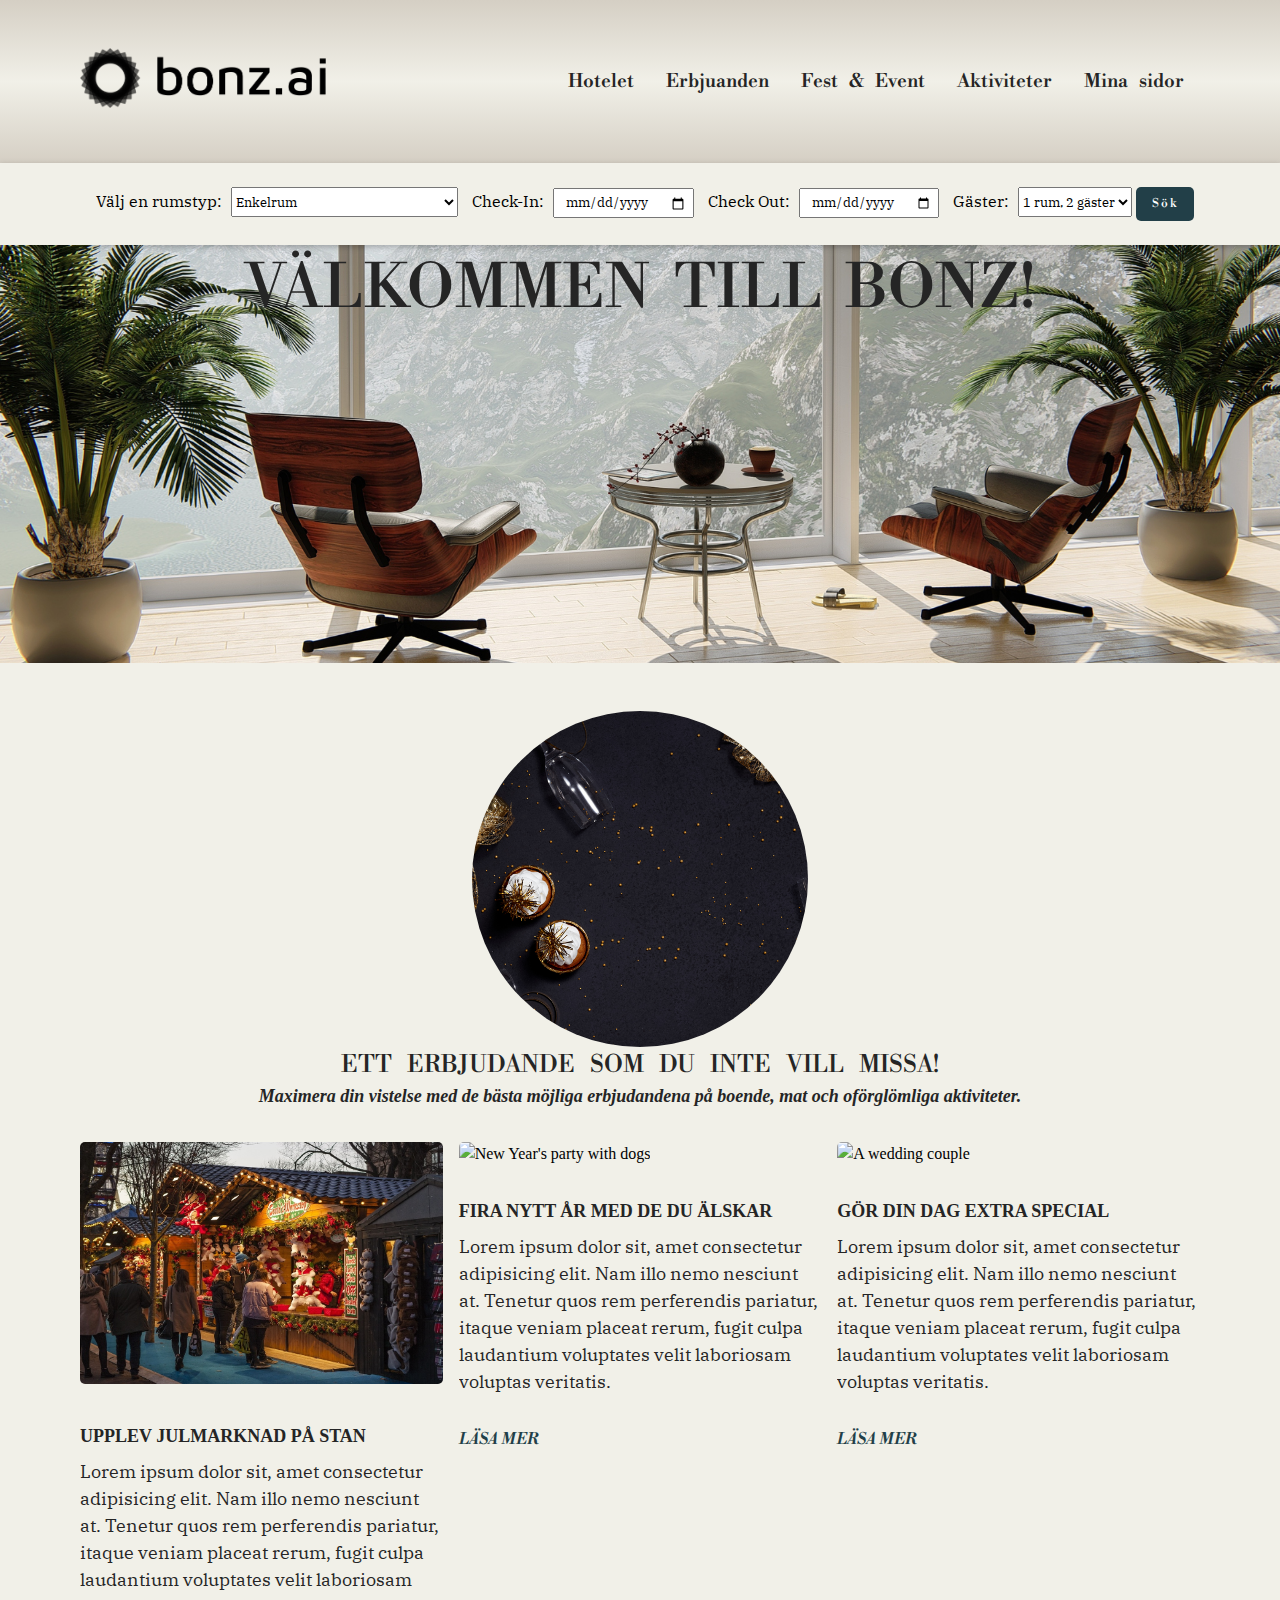
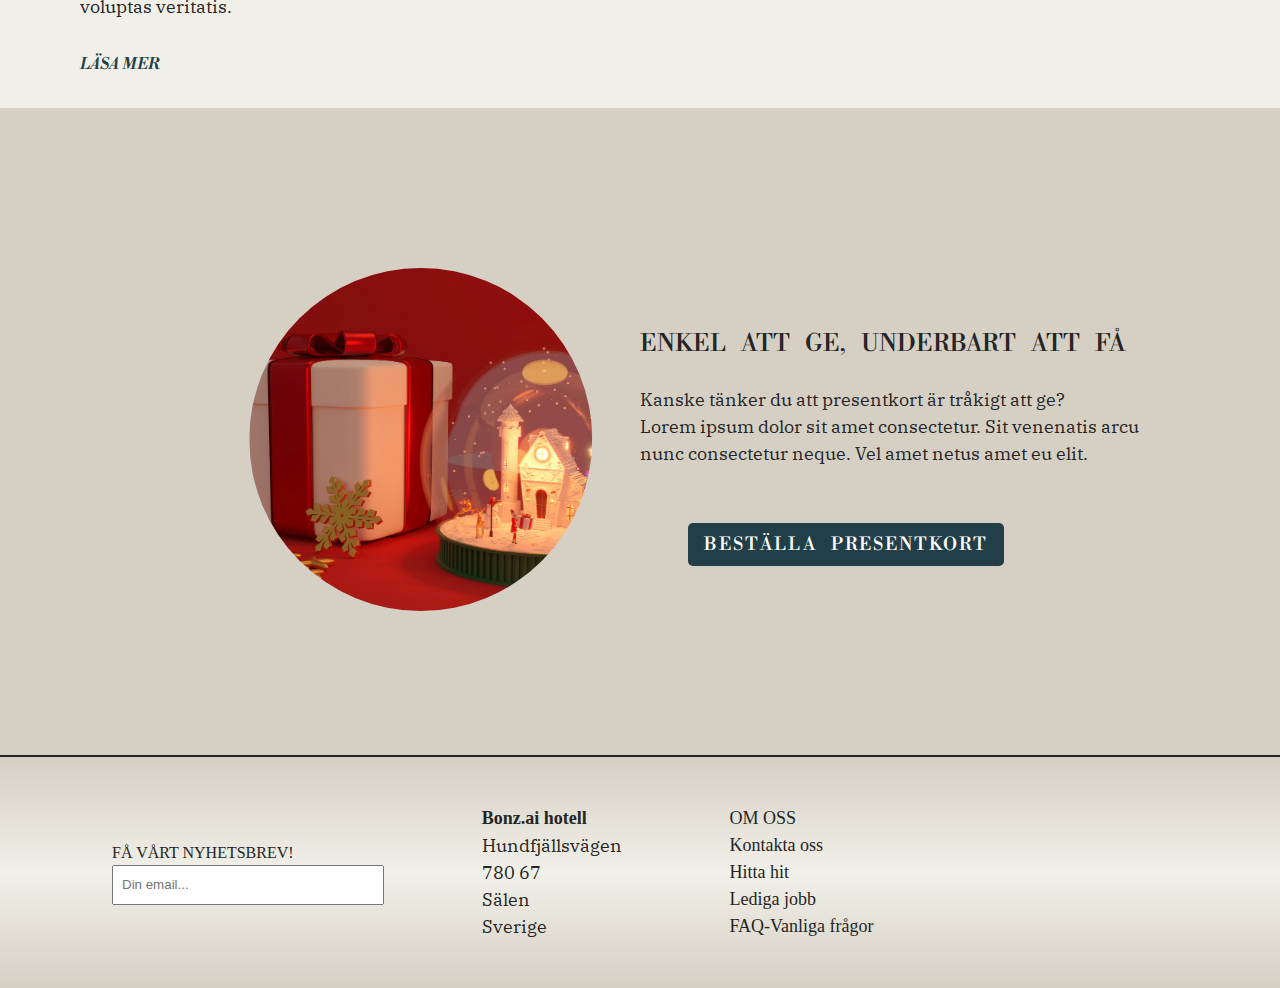
==== commit 353d00c4: "Keep on working with media query" ====
--- a/Index.html
+++ b/Index.html
@@ -55,7 +55,7 @@
             <section class="container__form">
                 <form>
                     <label for="form-options__type" class="form__label">Välj en rumstyp:</label>
-                    <select id="form-options__type" name="form__option" required>
+                    <select id="form-options__type" name="form__option">
                         <option value="single-room">Enkelrum</option>
                         <option value="dubble-room">Superior tvåbäddsrum</option>
                         <option value="deluxe">Deluxe-rum</option>
@@ -71,7 +71,7 @@
                     <input type="date" class="form__input">
 
                     <label for="form-options__quantity" class="form__label">Gäster:</label>
-                    <select id="form-options__quantity" name="room-quantity" required>
+                    <select id="form-options__quantity" name="room-quantity">
                         <option value="dubble">1 rum, 2 gäster</option>
                         <option value="family">1 rum, 4 gäster</option>
                         <option value="single">1 rum, 1 gäst</option>
@@ -84,11 +84,14 @@
                 </form>     
             </section>
             
-            <h1 class="header__title-first header__title-first--larg heading__title-first--tranform">VÄLKOMMEN TILL BONZ!</h1>
+            <h1 class="header__title-first header__title-first--larg heading__title-first--tranform header__title__media-query">VÄLKOMMEN TILL BONZ!</h1>
 
         </main> 
             <!--OFFERS CONTAINER-->
-            <aside class="aside">
+            <section class="aside">
+                
+                    <figure class="aside__header__img--circle"></figure>
+               
                 <section class="aside__flex">
                 
                 <h2 class="aside__heading__title heading__title-second">ETT ERBJUDANDE SOM DU INTE VILL MISSA!</h2>
@@ -128,7 +131,7 @@
                       </button>
                 </article>
                 </section>
-            </aside>
+            </section>
 
             <!--PRESENTKORT-->
             <section class="gift-container">
@@ -136,8 +139,8 @@
                     <figure class="gift__image"></figure>
                 </article>
                 <article class="gift-article">
-                    <h2 class="heading__title-second heading__title-second--left">ENKEL ATT GE, UNDERBART ATT FÅ</h2>
-                    <p class="article-text">Kanske tänker du att presentkort är tråkigt att ge?<br>
+                    <h2 class="heading__title-second heading__title-second--left gift-article__media-query">ENKEL ATT GE, UNDERBART ATT FÅ</h2>
+                    <p class="article-text gift-article-text__media-query">Kanske tänker du att presentkort är tråkigt att ge?<br>
                         Lorem ipsum dolor sit amet consectetur. Sit venenatis arcu nunc consectetur neque. Vel amet netus amet eu elit.</p>
                     <button type="submit" class="submit-btn__button">BESTÄLLA PRESENTKORT</button>
                 </article>
--- a/CSS/Style.css
+++ b/CSS/Style.css
@@ -1,13 +1,13 @@
-@import url('https://fonts.googleapis.com/css2?family=Montserrat:ital,wght@0,100..900;1,100..900&display=swap');
+
 
 @import url('https://fonts.googleapis.com/css2?family=Libre+Bodoni:ital,wght@0,400..700;1,400..700&display=swap');
-
+@import url('https://fonts.googleapis.com/css2?family=IBM+Plex+Serif:ital,wght@0,100;0,200;0,300;0,400;0,500;0,600;0,700;1,100;1,200;1,300;1,400;1,500;1,600;1,700&display=swap');
 
 :root {
     /*FONTS*/
     --primary-heading-fonts: "Libre Bodoni", serif;
-    --secondary-heading-fonts: "Montserrat", sans-serif;
-    --article-fonts: "Montserrat", sans-serif;
+    --secondary-heading-fonts: "IBM Plex Serif", serif;
+    --article-fonts: "IBM Plex Serif", serif;
     --primary-button-fonts: "Libre Bodoni", serif;
     
     /*COLOR*/
@@ -111,6 +111,7 @@
     #form-options__type, #form-options__quantity {
         font-family: var(--article-fonts);
         height: 30px;
+        
     }
     input {
         padding-left: 10px;
@@ -129,12 +130,29 @@
     align-items: center;
     margin-top: 3rem;
     margin-bottom: 2rem;
+
+    .aside__header__img--circle {
+    background-image: url(../assets/images/nwy-decoration.png);
+    width: 30%;
+    background-position: center;
+    background-repeat: no-repeat;
+    background-size: cover;
+    aspect-ratio: 1;
+    display: flex;
+    justify-content: center;
+    align-items: center;
+    background-color: var(--primary-bg-color);
+    border-radius: 50%;
+   
+
+    }
 }
 .aside__flex{
     display: flex;
     flex-direction: column;
     text-align: center;
 }
+
 
 /*PRESENT SECTION*/
 .gift-container {
@@ -152,11 +170,12 @@
     background-repeat: no-repeat;
     background-position: center;
     background-size: cover;
-    width: 85%;
+    width: 65%;
     aspect-ratio: 1;
     display: flex;
     justify-content: center;
     align-items: center;
+    transform: translateX(40%);
     background-color: var(--primary-bg-color);
     border-radius: 50%;
 }
@@ -164,7 +183,7 @@
     aspect-ratio: 1;
 }
 .gift-article {
-    margin-top: 20%;
+    margin-top: 10%;
     flex: 1;
     display: flex;
     flex-direction: column;
@@ -209,19 +228,20 @@
     font-size: var(--sub-heading-font-size);
     font-weight: 100;
     color: var(--primary-fonts-color);
+    word-spacing: 10px;
+}
+.heading__title-second--center {
     text-align: center;
-    word-spacing: 10px;
-}
-.heading__title-second--left {
-    text-align: left;
 }
 .heading__title-third {
     font-family: var(--secondary-title-fonts);
-    font-size: var(--sub-heading-font-size);
-    font-weight: 200;
-    word-spacing: 5px;
+    font-size: var(--article-font-size);
+    font-weight: 600;
     color: var(--primary-fonts-color);
-    margin-bottom: 2rem;
+    margin-bottom: 0.5rem;
+    
+}
+.heading__title-third--center {
     text-align: center;
 }
 
@@ -404,7 +424,7 @@
     border: none;
     border-radius: 5px;
     background-color: var(--primary-submit-button);
-.fa-magnifying-glass {
+    .fa-magnifying-glass {
     transform: scale(1.25);
 }
 }   
@@ -461,7 +481,6 @@
     font-family: var(--primary-button-fonts);
     font-size: 16px;
     font-weight: 700;
-    letter-spacing: 2px;
     cursor: pointer;
     background-color: var(--primary-bg-color);
 
@@ -504,15 +523,6 @@
         
         }
     
-    .articles-detail__box {
-        font-family: var(--secondary-title-fonts);
-        color: var(--primary-fonts-color);
-        font-size: 18px;
-        width: 570px;
-        height: auto;
-        padding-bottom: 0.5rem;
-    }
-    
     .room-btn__button {
     display: flex;
     justify-content: space-between;
@@ -580,18 +590,13 @@
 }
 
 
-/*SEARCH & BOOKING PAGE*/
+/*SEARCH PAGE*/
 
 .search {
-    display: flex;
-    flex-direction: row;
-    gap: 2rem;
-    align-items: center;
-
-    /*display: grid;
+    display: grid;
     grid-template-columns: repeat(3, 1fr);
     grid-template-rows: auto;
-    gap: 3rem;*/
+    gap: 3rem;
     
 
     .search__heading-title {
@@ -604,11 +609,10 @@
 
     .search__form {
         display: flex;
-        align-self: flex-start;
         flex-direction: column;
-        margin: 0 3rem;
+        margin-left: 200px;
         width: 300px;
-        height: 500px;
+        height: fit-content;
         padding: 1rem;
         font-family: var(--secondary-title-fonts);
         border: none;
@@ -648,11 +652,26 @@
         }
    
 }
-
-   
-}
 .search__form--fixed {
     position: fixed;
+
+}
+   
+}
+.description {
+    text-align: left;
+    margin: 1rem 0;
+    
+    .article-text {
+        padding-bottom: 0;
+    }
+}
+
+.search-room__grid {
+    grid-column: 2 / span 2;
+    grid-row: 1;
+    
+    
 }
 
 
@@ -660,9 +679,8 @@
 .room-container {
     display: flex;
     flex-direction: column;
-    place-items: center;
     max-width: 600px;
-   
+    
 }
 
 .room-info__flex-box {
@@ -705,7 +723,7 @@
     display: grid;
     grid-template-columns: repeat(3, 1fr);
     grid-template-rows: auto;
-    gap: 3rem;
+    column-gap: 3rem;
     
 }
 .results__heading-title {
@@ -746,7 +764,6 @@
     grid-column: 1;
     grid-row: 2 / span 7;
     margin-left: 200px;
-    height: 500px;
     padding: 20px;
 
     
@@ -760,7 +777,7 @@
         margin: 0;
     }
 }
-.results__box--sticky {
+.results__box {
     display: flex;
     flex-direction: column;
     align-items: center;
@@ -769,10 +786,18 @@
     height: fit-content;
     background-image: var(--bg-gradient);
     box-shadow: var(--main-box-shadow);
+
+    
 }
 
 /*BOOKING PAGE*/
 
+.booking-header__title {
+    background-image: url(../assets/images/meditation.png);
+    background-position: center;
+    background-repeat: no-repeat;
+    background-size: cover;
+}
 .booking-container {
     max-width: 600px;
     display: flex;
@@ -792,7 +817,7 @@
         border: none;
         border-radius: 4px;
         font-family: var(--article-fonts);
-        font-size: var(--article-font-size);
+        font-size: 14px;
         padding: 10px;
     }
     .form__input--short {
@@ -816,6 +841,9 @@
         word-spacing: 5px;
         
     }
+    textarea {
+        font-family: var(--article-fonts);
+    }
 
     
 }
@@ -823,9 +851,15 @@
 /*MEDIA QUERIES EFFECT
 ADAPTING TO MOBILE AND SMALLER DEVICES*/
 
-@media (max-width: 920px) {
+@media screen and (max-width: 768px) {
+    .page-wrapper {
+        width: 100%;
+        padding: 0;
+        flex-direction: column;
+        align-items: center;
+    }
     .heading {
-        padding: 3rem;
+        padding: 1rem 2rem;
     }
     .heading .menu__link {
         display: none;
@@ -836,20 +870,6 @@
         transform: scale(2);
     }
 
-    
-    /*.container, .icon-section, .aside, .footer-news-letter__form, .footer-adress, .footer__link-item, .footer-social-media__icon {
-        padding: 10px;
-    }
-
-    .menu {
-        display: flex;
-        flex-direction: column;
-        align-items: center;
-    }
-
-    .menu__link {
-        margin: 5px 0;
-    }*/
 
     .heading__logo img {
         width: 80%;
@@ -857,22 +877,249 @@
         justify-content: center;
         align-items: center;
     }
-
-    .form__label, .form__input, .form-btn__submit-button, .icon-section {
+    .container__form {
         width: 100%;
+        height: 300px;
+        flex-direction: column;
+    }
+    .form__input, #form-options__type,
+    #form-options__quantity {
+        width: 100%;
+        font-size: 12px;
+    }
+    .submit-btn__button, .submit-btn__button--small {
+        margin-top: 1rem;
+        align-items: center;
+    }
+/*ALL FONTS SIZES*/
+    .header__title-first--larg {
+        font-size: var(--sub-heading-font-size);
+    }
+    .header__title-first {
+        font-size: 18px;
+    }
+    .heading__title-second, 
+    .aside__heading__title, 
+    .heading__title-second--italic,
+    .heading__title-second--center,
+    .heading__title-second--small {
+        font-size: 14px;
+
+    }
+    .heading__title-third,
+    .heading__title-third--center,
+    .heading__title-third--small,
+    .aside__heading__title--italic,
+    .header__sub-title,
+    .header__sub-title--small {
+        font-size: 12px;
+        font-weight: 400;
+        word-spacing: 0;
+    }
+    .article-text,
+    .article-text--center,
+    .articles-detail__box,
+    .articles-detail__box--media-query
+    .aside__article--small {
+        font-size: 10px;
+        font-weight: 300;
+    }
+    
+/*ALL BUTTONS*/
+    .info-btn__submit-btn {
+        font-size: 10px;
+        letter-spacing: 0;
+    }
+    .submit-btn__button {
+        font-size: 12px;
+        margin: 0;
+        margin-bottom: 2rem;
+        padding: 0.5rem;
+    }
+
+/*END BUTTONS*/
+    
+    .header__title__media-query {
+        margin-top: 45%;
+    }
+    .aside {
+        width: 100%;
+        display: flex;
+        flex-direction: column;
+        align-items: center;
+        margin: 0;
+        padding: 2rem 0.25rem;
+        
+        .aside__header__img--circle {
+            width: 80%;
+            margin-bottom: 1rem;
+        }
+    }
+    .aside__flex {
+        width: 80%;
     }
 
     .offers__article__grid {
         display: flex;
         flex-direction: column;
         align-items: center;
-    }
-
-    .offers__gallery {
+        padding: 0 2rem;
+    }
+    .article {
+        width: 100%;
+        margin: 0;
+        padding: 0;
+    }
+
+    .offers__gallery img{
         margin: 10px 0;
     }
-
-    .footer-social-media__icon i {
-        margin: 5px;
-    }
+    
+    .offers__text__article {
+        margin: 0;
+        padding-bottom: 10px;
+    }
+    .gift-container {
+        flex-direction: column;
+        align-items: center;
+        justify-content: center;
+        padding: 0;
+
+    }
+    .gift__image {
+        width: 80%;
+        transform: translateX(0);
+    }
+
+    .gift {
+        width: 100%;
+        display: flex;
+        justify-content: center;
+        padding: 1rem 0;
+    }
+    .gift-article {
+        margin: 0;
+        padding: 0 2rem;
+        gap: 0;
+        align-items: center;
+    }
+    .gift-article__media-query {
+        margin: 0;
+        padding-bottom: 10px;
+        
+    }
+    .gift-article-text__media-query {
+        text-align: center;
+        margin: 0;
+        padding-bottom: 12px;
+        font-weight: 400;
+    }
+
+   .grid-footer {
+    width: 100%;
+    display: flex;
+    flex-direction: column;
+    align-items: center;
+    padding: 3rem;
+    place-items: initial;
+
+
+    .footer__link {
+        font-size: 12px;
+        
+    }
+   }
+
+   /*ABOUT HOTEL*/
+
+   .header__image {
+    width: 50%;
+    flex-direction: column;
+    align-items: center;
+    justify-content: center;
+    padding: 0;
+    margin: 0;
+
+    .header__image--bg {
+        width: 80%;
+        margin: 1rem 0;
+    }
+    .header__sub-title {
+        width: 90%;
+    }
+   }
+
+   .room-container__grid {
+    width: 100%;
+    display: flex;
+    flex-direction: column;
+    align-items: center;
+    margin: 0;
+    padding: 10px;
+
+    .room__article {
+        .article-text {
+            width: 355px;
+            padding-bottom: 10px;
+        }
+    }
+    .room-btn__button {
+        flex-direction: column;
+        align-items: center;
+        gap: 10px;
+       }
+   }
+   .room__article img {
+    max-width: 355px;
+   }
+   
+
+   /*HOTEL FACILITY SECTION*/
+   .aside__facility__grid {
+    width: 100%;
+    display: flex;
+    flex-direction: column;
+    align-items: center;
+    margin: 0;
+    padding: 0;
+   }
+   .aside__article--small img {
+    max-width: 375px;
+    padding: 10px;
+   }
+
+
+
+/*SEARCH PAGE*/
+
+.search-container__title {
+    display: flex;
+    flex-direction: column;
+    align-items: center;
+}
+.search {
+    display: flex;
+    flex-direction: column;
+
+    .search__form, .search__form--fixed {
+        position: static;
+        margin: 0;
+        padding: 0 10px;
+    }
+    
+}
+.room-info__flex-box {
+    padding: 0;
+    margin: 0;
+    img {
+        width: 355px;
+    }
+}
+.search-btn {
+    flex-direction: column;
+    align-items: end;
+}
+
+
+
 }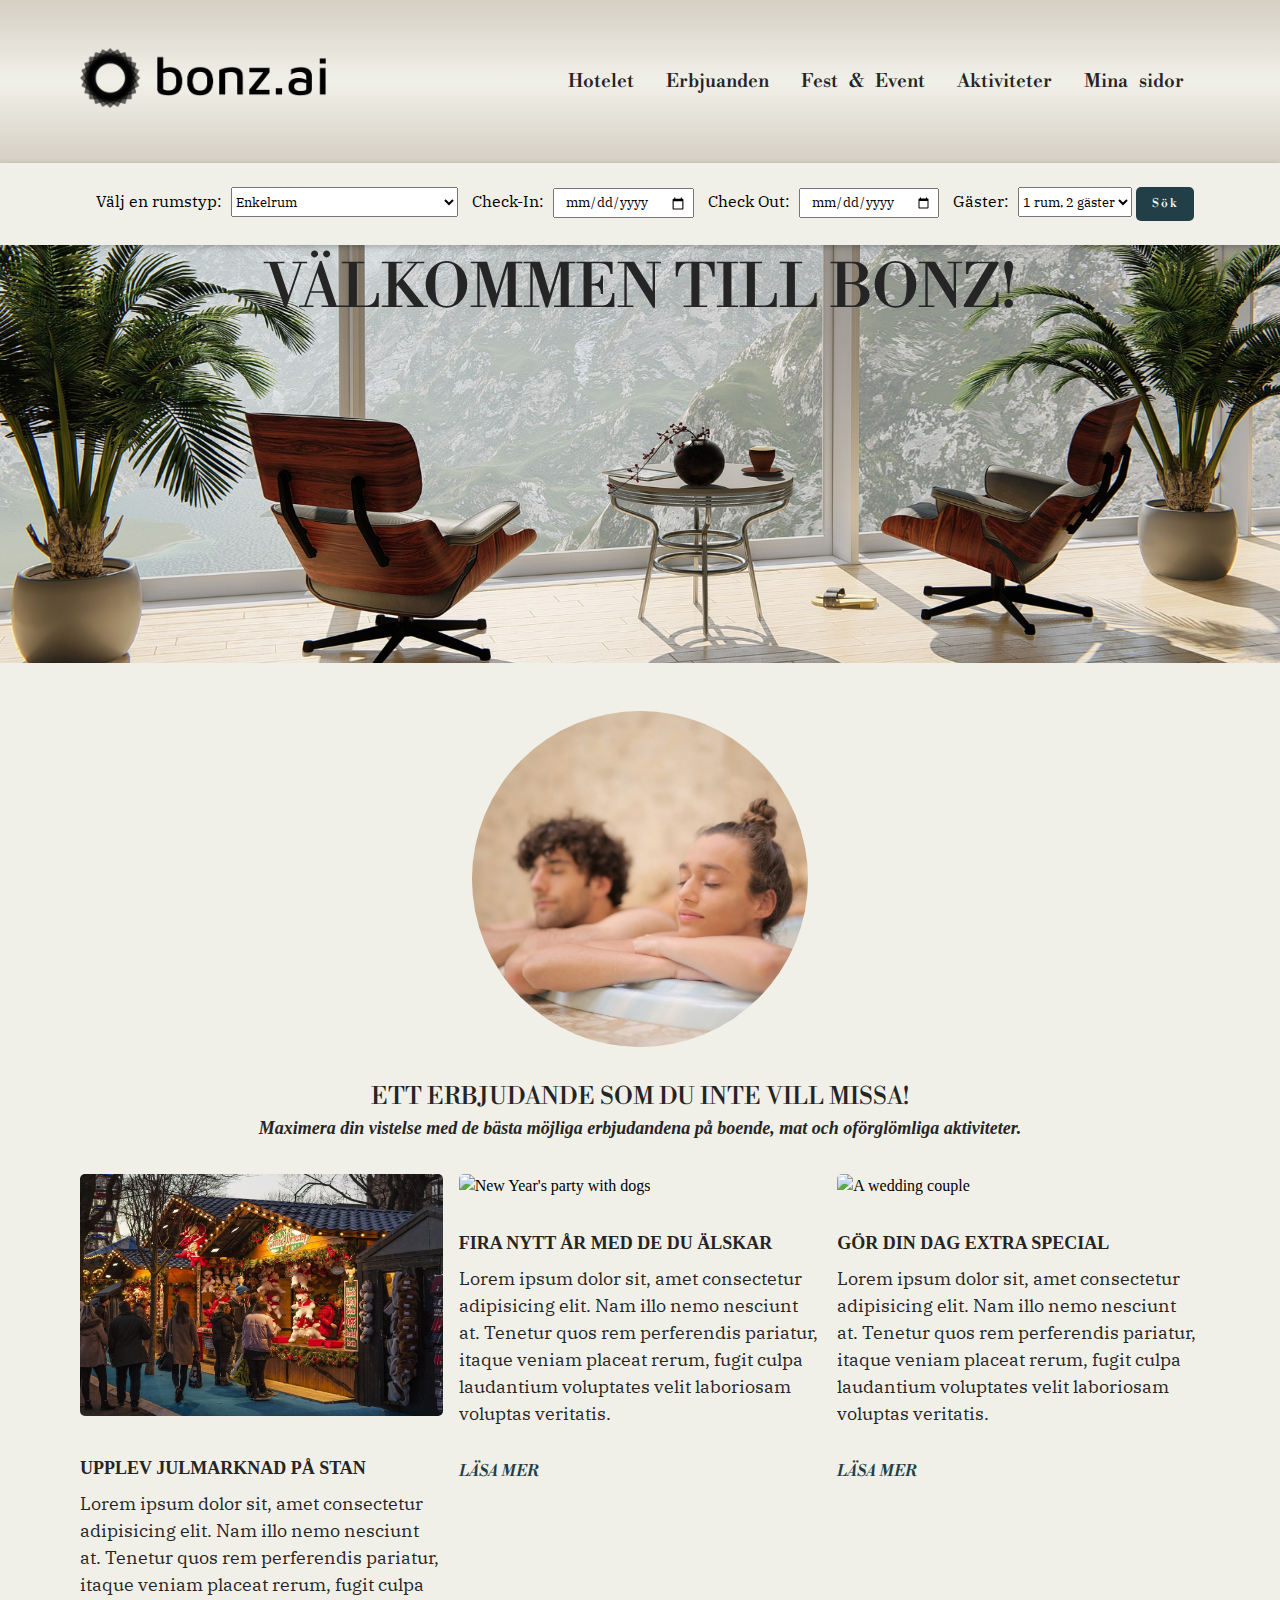
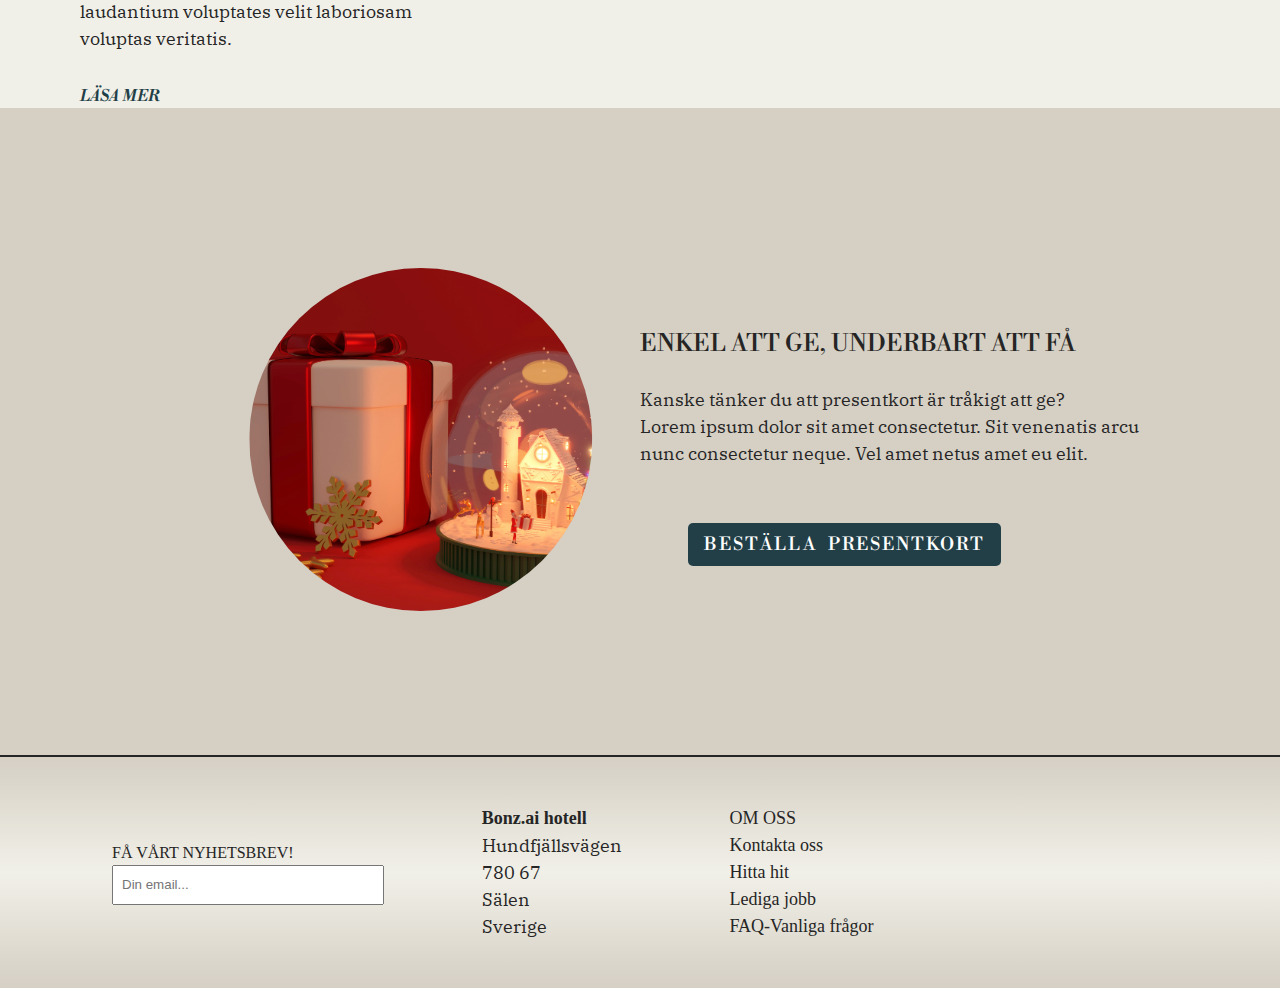
==== commit 6d890d93: "Media-query" ====
--- a/Index.html
+++ b/Index.html
@@ -17,31 +17,31 @@
                 <!--LOGO AND MENU-->
             <figure class="heading__logo">
                 <a href="Index.html" class="heading-logo__link">
-                    <img src="assets/logo/bonz.ai-logo-black-landscape.png" alt="">
+                    <img src="assets/logo/bonz.ai-logo-black-landscape.png" alt="bonz-ai-logo">
                 </a>
             </figure>
           
             <nav class="menu">
-                <a href="" class="menu__link">
+                <a href="#" class="menu__link">
                     <h3 class="menu__title">Hotelet</h3>
                 </a>    
-                <a href="" class="menu__link">
+                <a href="#" class="menu__link">
                     <h3 class="menu__title">Erbjuanden</h3>
                 </a>
-                <a href="" class="menu__link">
+                <a href="#" class="menu__link">
                     <h3 class="menu__title">Fest & Event</h3>
                 </a>
-                <a href="" class="menu__link">
+                <a href="#" class="menu__link">
                     <h3 class="menu__title">Aktiviteter</h3>
                 </a>
-                <a href="" class="menu__link">
+                <a href="#" class="menu__link">
                     
                     <h3 class="menu__title menu__title--icon">
                         <i class="fa-regular fa-user"></i>
                         Mina sidor
                     </h3>
                 </a>
-                <a href="" class="menu__ham">
+                <a href="#" class="menu__ham">
                     <i class="fa-solid fa-bars"></i>
                 </a>
             </nav>
@@ -64,11 +64,11 @@
                         <option value="cottage">Familjestuga - upp till 10 sovplats</option>
                     </select>
 
-                    <label class="form__label">Check-In:</label>
-                    <input type="date" class="form__input">
+                    <label for="date-in" class="form__label">Check-In:</label>
+                    <input type="date" id="date-in" class="form__input">
 
-                    <label class="form__label">Check Out:</label>
-                    <input type="date" class="form__input">
+                    <label for="date-out" class="form__label">Check Out:</label>
+                    <input type="date" id="date-out" class="form__input">
 
                     <label for="form-options__quantity" class="form__label">Gäster:</label>
                     <select id="form-options__quantity" name="room-quantity">
@@ -77,7 +77,7 @@
                         <option value="single">1 rum, 1 gäst</option>
                     </select>
                 
-                   <button class="submit-btn__button submit-btn__button--small">
+                   <button class="submit-btn__button submit-btn__button--small search__button-media-query">
                         <i class="fa-solid fa-magnifying-glass"></i>
                         Sök
                     </button>
@@ -86,6 +86,7 @@
             
             <h1 class="header__title-first header__title-first--larg heading__title-first--tranform header__title__media-query">VÄLKOMMEN TILL BONZ!</h1>
 
+        
         </main> 
             <!--OFFERS CONTAINER-->
             <section class="aside">
@@ -147,16 +148,14 @@
             </section>
             <hr>
 
-        
-
         <footer class="grid-footer">
 
             <section class="footer-news-letter__form">
-                    <label class="footer__label__email">FÅ VÅRT NYHETSBREV!</label>
-                    <div class="footer__input">
-                        <input type="text" class="footer__input--email" placeholder="Din email...">
-                        <i class="fa-solid fa-paper-plane"></i>
-                    </div>
+                <label for="email-footer" class="footer__label__email">FÅ VÅRT NYHETSBREV!</label>
+                <aside class="footer__input">
+                    <input type="text" id="email-footer" class="footer__input--email" placeholder="Din email...">
+                    <i class="fa-solid fa-paper-plane"></i>
+                </aside>
             </section>
                 <section class="footer-adress">
                     <h3 class="footer-adress__title heading__title-third">Bonz.ai hotell</h3>
@@ -166,11 +165,11 @@
                     <p class="footer-adress__text article-text">Sverige</p>
                 </section>
                 <section class="footer__link-item">
-                    <a href="about-us" class="footer__link">OM OSS</a>
-                    <a href="contact-us" class="footer__link">Kontakta oss</a>
-                    <a href="find-us" class="footer__link">Hitta hit</a>
-                    <a href="jobs" class="footer__link">Lediga jobb</a>
-                    <a href="QandA" class="footer__link">FAQ-Vanliga frågor</a>
+                    <a href="#" class="footer__link">OM OSS</a>
+                    <a href="#" class="footer__link">Kontakta oss</a>
+                    <a href="#" class="footer__link">Hitta hit</a>
+                    <a href="#" class="footer__link">Lediga jobb</a>
+                    <a href="#" class="footer__link">FAQ-Vanliga frågor</a>
                     
                 </section>
                 <section class="footer-social-media__icon">
--- a/CSS/Style.css
+++ b/CSS/Style.css
@@ -58,10 +58,11 @@
         transform: translateY(10px);*/
     
     }
-    .menu__link {
+    .menu__link, .menu__hem {
         text-decoration: none;
         color: var(--primary-fonts-color);
     }
+    
     .menu__title {
         text-align: center;
         font-family: var(--primary-heading-fonts);
@@ -93,15 +94,17 @@
     background-repeat: no-repeat;
     height: 500px;
     
-
     .container__form {
+
         background-color: var(--primary-bg-color);
         display: flex;
         justify-content: center;
         align-items: center;
         box-shadow: 0 2px 6px 0 rgba(3, 3, 3, 0.25);
         padding: 1.5rem;
-    }
+
+    }
+
     .form__label, .form__input {
         font-family: var(--article-fonts);
         padding-right: 5px;
@@ -117,8 +120,14 @@
         padding-left: 10px;
         
     }
-    
-}
+ 
+}
+.article-text__no--padding {
+    padding-top: 2rem;
+    padding-bottom: 10px;
+}
+
+
 
 
 /*OFFERS SECTION*/
@@ -129,10 +138,10 @@
     padding: 0 5rem;
     align-items: center;
     margin-top: 3rem;
-    margin-bottom: 2rem;
+    
 
     .aside__header__img--circle {
-    background-image: url(../assets/images/nwy-decoration.png);
+    background-image: url(../assets/images/man-and-women_in_spa.png);
     width: 30%;
     background-position: center;
     background-repeat: no-repeat;
@@ -143,6 +152,7 @@
     align-items: center;
     background-color: var(--primary-bg-color);
     border-radius: 50%;
+    margin-bottom: 2rem;
    
 
     }
@@ -203,8 +213,6 @@
     color: var(--primary-fonts-color);
     font-size: var(--heading-font-size);
     font-weight: 100;
-    word-spacing: 10px;
-    letter-spacing: 1px;
     text-align: center;
     
 }
@@ -228,7 +236,7 @@
     font-size: var(--sub-heading-font-size);
     font-weight: 100;
     color: var(--primary-fonts-color);
-    word-spacing: 10px;
+    
 }
 .heading__title-second--center {
     text-align: center;
@@ -258,7 +266,7 @@
     text-align: center;
     padding-bottom: 3rem;
     width: 750px;
-    word-spacing: normal;
+    
     
 }
 .header__sub-title--small {
@@ -266,13 +274,19 @@
     font-size: var(--article-font-size);
 }
 
+.article-text__no--padding {
+    font-family: var(--article-fonts);
+    font-size: var(--article-font-size);
+    font-weight: 400;
+    text-align: left;
+    color: var(--primary-fonts-color);
+}
 .article-text {
     font-family: var(--article-fonts);
     font-size: var(--article-font-size);
     font-weight: 400;
     padding-bottom: 2rem;
     text-align: left;
-    overflow: hidden;
     color: var(--primary-fonts-color);
 }
 .article-text--center {
@@ -406,6 +420,7 @@
     align-items: center;
     background-color: var(--primary-bg-color);
     border-radius: 50%;
+    margin-bottom: 2rem;
 }
 
 
@@ -454,7 +469,7 @@
     font-size: var(--article-font-size);
     font-weight: 100;
     letter-spacing: 2px;
-    word-spacing: 0.5rem;
+    word-spacing: 5px;
     width: fit-content;
     cursor: pointer;
 }
@@ -506,8 +521,9 @@
     display: grid;
     grid-template-columns: 600px 600px;
     grid-auto-rows: auto;
-    place-items: center;
-    padding: 50px 250px;
+    align-items: center;
+    place-content: center;
+    padding: 3rem 0;
     gap: 1rem;
     background-color: #E5E1DA;
 
@@ -652,10 +668,11 @@
         }
    
 }
-.search__form--fixed {
-    position: fixed;
-
-}
+/* TO LOCK A SEACH FORM 
+    .search__form--fixed {
+        position: fixed;
+
+}*/
    
 }
 .description {
@@ -854,20 +871,22 @@
 @media screen and (max-width: 768px) {
     .page-wrapper {
         width: 100%;
-        padding: 0;
         flex-direction: column;
         align-items: center;
     }
     .heading {
         padding: 1rem 2rem;
     }
+    
     .heading .menu__link {
+
         display: none;
     }
 
     .heading .menu__ham {
         display: block;
         transform: scale(2);
+        color: var(--primary-fonts-color);
     }
 
 
@@ -878,9 +897,14 @@
         align-items: center;
     }
     .container__form {
-        width: 100%;
-        height: 300px;
+        padding: 0;
+    }
+    .container__form form {
+        width: 90%;
+        display: flex;
         flex-direction: column;
+
+
     }
     .form__input, #form-options__type,
     #form-options__quantity {
@@ -932,15 +956,18 @@
     }
     .submit-btn__button {
         font-size: 12px;
+        padding: 0.5rem;
         margin: 0;
-        margin-bottom: 2rem;
-        padding: 0.5rem;
+    }
+    .search__button-media-query {
+        align-self: flex-end;
+        margin-top: 1rem;
     }
 
 /*END BUTTONS*/
     
     .header__title__media-query {
-        margin-top: 45%;
+        margin-top: 40%;
     }
     .aside {
         width: 100%;
@@ -951,7 +978,7 @@
         padding: 2rem 0.25rem;
         
         .aside__header__img--circle {
-            width: 80%;
+            width: 65%;
             margin-bottom: 1rem;
         }
     }
@@ -987,7 +1014,7 @@
 
     }
     .gift__image {
-        width: 80%;
+        width: 65%;
         transform: translateX(0);
     }
 
@@ -999,7 +1026,7 @@
     }
     .gift-article {
         margin: 0;
-        padding: 0 2rem;
+        padding: 2rem;
         gap: 0;
         align-items: center;
     }
@@ -1026,6 +1053,8 @@
 
     .footer__link {
         font-size: 12px;
+        word-spacing: 2px;
+        line-height: 1.5rem;
         
     }
    }
@@ -1033,50 +1062,45 @@
    /*ABOUT HOTEL*/
 
    .header__image {
-    width: 50%;
+    width: 80%;
     flex-direction: column;
     align-items: center;
     justify-content: center;
-    padding: 0;
+    padding: 1rem;
     margin: 0;
 
     .header__image--bg {
+        width: 65%;
+        margin: 1rem 0;
+    }
+    .header__sub-title {
         width: 80%;
-        margin: 1rem 0;
-    }
-    .header__sub-title {
-        width: 90%;
     }
    }
-
+   .room-btn__button {
+    flex-direction: column;
+    align-items: center;
+    gap: 1rem;
+   }
+   .room__article {
+        width: 80%;
+
+   }
    .room-container__grid {
-    width: 100%;
-    display: flex;
-    flex-direction: column;
-    align-items: center;
-    margin: 0;
-    padding: 10px;
-
-    .room__article {
-        .article-text {
-            width: 355px;
-            padding-bottom: 10px;
-        }
-    }
-    .room-btn__button {
-        flex-direction: column;
-        align-items: center;
-        gap: 10px;
-       }
+    width: 80%;
+
+   .room__article img {
+        width: 300px;
+    }
    }
-   .room__article img {
-    max-width: 355px;
-   }
+
+
+   
    
 
    /*HOTEL FACILITY SECTION*/
    .aside__facility__grid {
-    width: 100%;
+    width: 80%;
     display: flex;
     flex-direction: column;
     align-items: center;
@@ -1100,6 +1124,9 @@
 .search {
     display: flex;
     flex-direction: column;
+    align-items: center;
+    margin: 0;
+    padding: 0;
 
     .search__form, .search__form--fixed {
         position: static;
@@ -1108,18 +1135,41 @@
     }
     
 }
-.room-info__flex-box {
-    padding: 0;
+.room-container__grid, .search-room__grid {
+    display: flex;
+    flex-direction: column;
+    align-items: center;
+}
+ .room-info__flex-box {
+    width: 355px;
     margin: 0;
+
     img {
         width: 355px;
-    }
+        aspect-ratio: 5 / 3;
+    }
+    
 }
 .search-btn {
     flex-direction: column;
     align-items: end;
-}
-
-
+    gap: 1rem;
+}
+
+/*SEARCH RESULTS FOR ROOM*/
+.results-container {
+    display: flex;
+    flex-direction: column;
+    align-items: center;
+    margin: 0;
+    padding: 0;
+    width: 100%;
+}
+
+.results {
+    display: flex;
+    flex-direction: column;
+    align-items: center;
+}
 
 }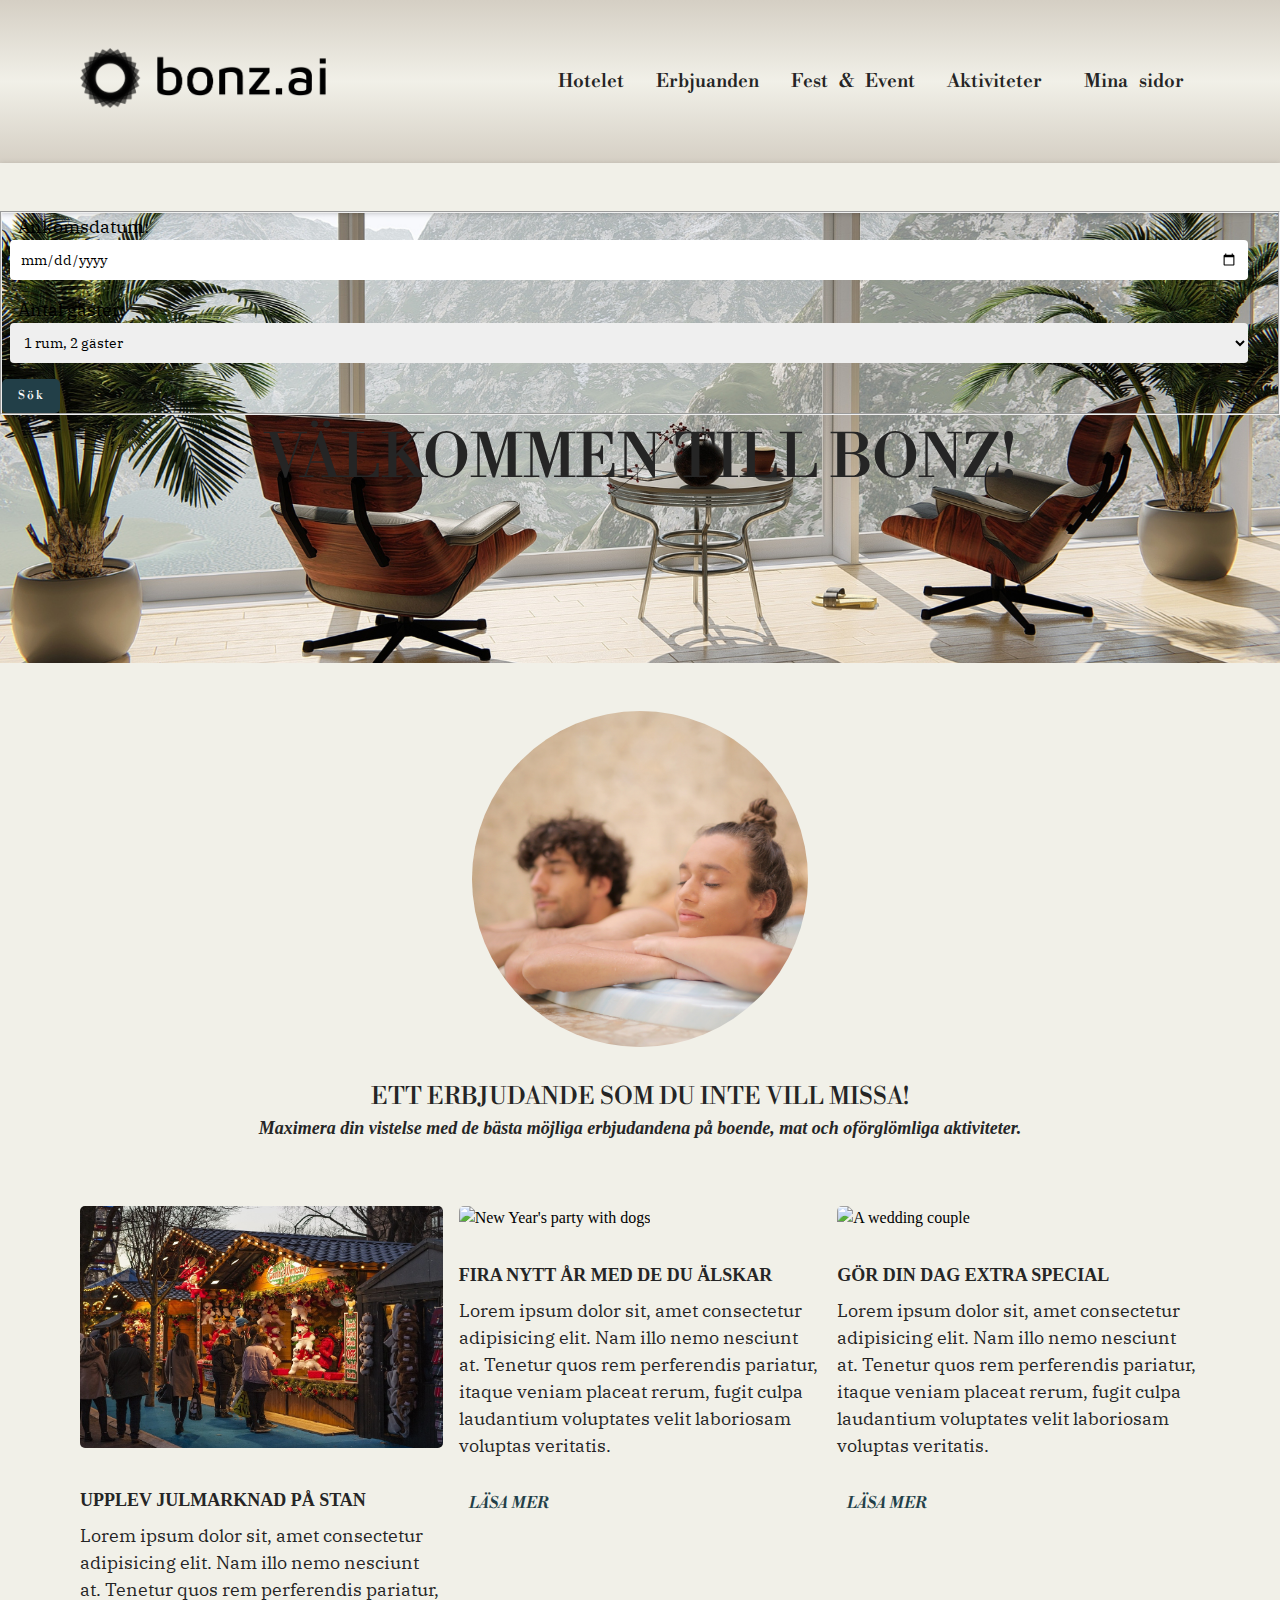
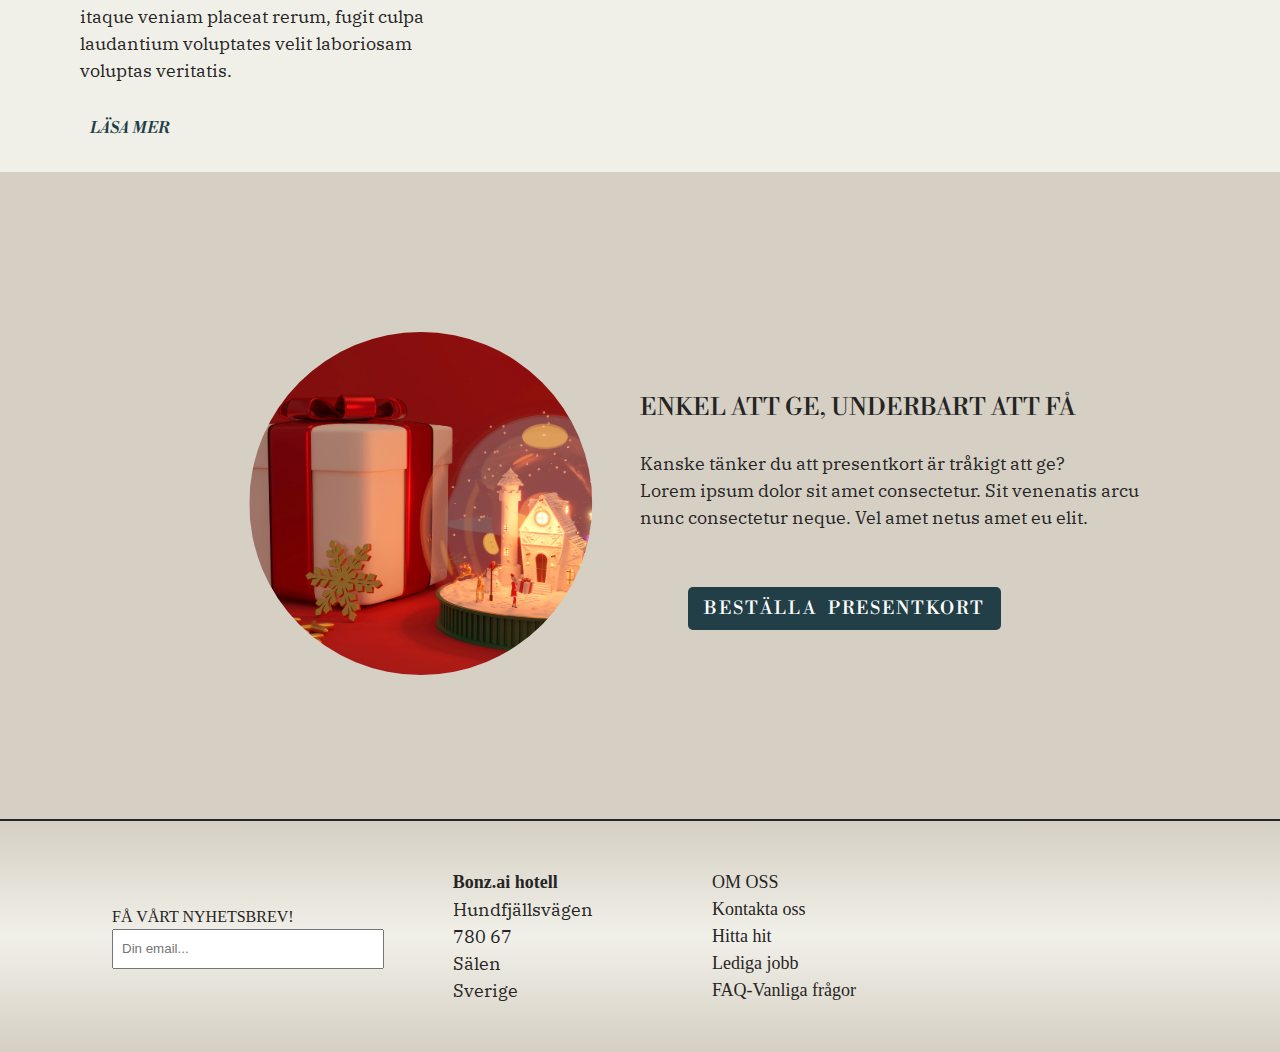
==== commit 72450934: "improve media query" ====
--- a/Index.html
+++ b/Index.html
@@ -52,36 +52,25 @@
 
         <main class="container">
             
-            <section class="container__form">
-                <form>
-                    <label for="form-options__type" class="form__label">Välj en rumstyp:</label>
-                    <select id="form-options__type" name="form__option">
-                        <option value="single-room">Enkelrum</option>
-                        <option value="dubble-room">Superior tvåbäddsrum</option>
-                        <option value="deluxe">Deluxe-rum</option>
-                        <option value="juniorsvit">Juniorsvit- 1 dubbelsäng</option>
-                        <option value="apartment">Familjelägenhet - flera sängar</option>
-                        <option value="cottage">Familjestuga - upp till 10 sovplats</option>
-                    </select>
-
-                    <label for="date-in" class="form__label">Check-In:</label>
+            <section class="container__form"></section>
+                    <fieldset>
+                    <label for="date-in" class="form__label">Ankomsdatum:</label>
                     <input type="date" id="date-in" class="form__input">
 
-                    <label for="date-out" class="form__label">Check Out:</label>
-                    <input type="date" id="date-out" class="form__input">
-
-                    <label for="form-options__quantity" class="form__label">Gäster:</label>
-                    <select id="form-options__quantity" name="room-quantity">
+                    <label for="form-options__quantity" class="form__label">Antal gäster:</label>
+                    <select class="form-options__quantity" name="room-quantity">
                         <option value="dubble">1 rum, 2 gäster</option>
                         <option value="family">1 rum, 4 gäster</option>
                         <option value="single">1 rum, 1 gäst</option>
                     </select>
                 
                    <button class="submit-btn__button submit-btn__button--small search__button-media-query">
-                        <i class="fa-solid fa-magnifying-glass"></i>
-                        Sök
+                    <i class="fa-solid fa-magnifying-glass"></i>
+                    Sök
                     </button>
-                </form>     
+
+                </fieldset>
+         
             </section>
             
             <h1 class="header__title-first header__title-first--larg heading__title-first--tranform header__title__media-query">VÄLKOMMEN TILL BONZ!</h1>
--- a/CSS/Style.css
+++ b/CSS/Style.css
@@ -51,37 +51,35 @@
     justify-content: space-between;
     align-items: center;
 
-    .menu {
-        display: flex;
-        /*align-items: center;
-        cursor: pointer;
-        transform: translateY(10px);*/
-    
-    }
-    .menu__link, .menu__hem {
-        text-decoration: none;
-        color: var(--primary-fonts-color);
-    }
-    
-    .menu__title {
-        text-align: center;
-        font-family: var(--primary-heading-fonts);
-        word-spacing: 0.5rem;
-        font-weight: 500;
-        padding: 1rem;
-    }
-    .menu__title:hover {
-        background-color: var(--hover-button-brown);
-        color: var(--primary-fonts-color);   
-    }
-
-    .menu__ham {
-        display: none;
-    }
-    
-    .heading-logo__link img {
-         width: 250px;  
-    }
+}
+.menu {
+    display: flex;
+    
+}
+.menu__link, .menu__hem {
+    text-decoration: none;
+    color: var(--primary-fonts-color);
+}
+
+.menu__title {
+    text-align: center;
+    font-family: var(--primary-heading-fonts);
+    word-spacing: 0.5rem;
+    font-weight: 500;
+    padding: 1rem;
+}
+.menu__title:hover {
+    background-color: var(--hover-button-brown);
+    color: var(--primary-fonts-color);   
+}
+
+.menu__ham {
+    display: none;
+    color: var(--primary-fonts-color);
+}
+
+.heading-logo__link img {
+     width: 250px;  
 }
     
    
@@ -93,39 +91,36 @@
     background-size: cover;
     background-repeat: no-repeat;
     height: 500px;
-    
-    .container__form {
-
-        background-color: var(--primary-bg-color);
-        display: flex;
-        justify-content: center;
-        align-items: center;
-        box-shadow: 0 2px 6px 0 rgba(3, 3, 3, 0.25);
-        padding: 1.5rem;
-
-    }
-
-    .form__label, .form__input {
-        font-family: var(--article-fonts);
-        padding-right: 5px;
-        padding-left: 10px;
-        height: 30px;
-    }
-    #form-options__type, #form-options__quantity {
-        font-family: var(--article-fonts);
-        height: 30px;
-        
-    }
-    input {
-        padding-left: 10px;
-        
-    }
- 
 }
 .article-text__no--padding {
     padding-top: 2rem;
     padding-bottom: 10px;
 }
+.container__form {
+    background-color: var(--primary-bg-color);
+    display: flex;
+    justify-content: center;
+    align-items: center;
+    box-shadow: 0 2px 6px 0 rgba(3, 3, 3, 0.25);
+    padding: 1.5rem;
+}
+
+.form__label, .form__input {
+    font-family: var(--article-fonts);
+    font-size: 16px;
+    padding-right: 5px;
+    padding-left: 10px;
+    height: 30px;
+}
+.form-options__type, .form-options__quantity {
+    font-family: var(--article-fonts);
+
+    
+}
+input {
+    padding-left: 10px;
+    
+}
 
 
 
@@ -140,7 +135,9 @@
     margin-top: 3rem;
     
 
-    .aside__header__img--circle {
+    
+}
+.aside__header__img--circle {
     background-image: url(../assets/images/man-and-women_in_spa.png);
     width: 30%;
     background-position: center;
@@ -156,7 +153,6 @@
    
 
     }
-}
 .aside__flex{
     display: flex;
     flex-direction: column;
@@ -301,15 +297,15 @@
     display: grid;
     grid-template-columns: repeat(3, 1fr);
     gap: 1rem;
-    
-
-    img{
-        aspect-ratio: 3 / 2;
-        width: 100%;
-        border-radius: 5px;
-        margin-bottom: 2rem;
-
-    }
+    margin: 2rem 0;
+   
+}
+.offers__article__grid img{
+    aspect-ratio: 3 / 2;
+    width: 100%;
+    border-radius: 5px;
+    margin-bottom: 2rem;
+
 }
 
 
@@ -336,45 +332,43 @@
     display: flex;
     flex-direction: column;
 
-    
-    .footer__input {
-        display: flex;
-        flex-direction: row;
-    }
-    .footer__input--email {
-        padding: 0.5rem;
-        width: 272px;
-           
-    }
-    .fa-solid {
-        display: flex;
-        justify-content: center;
-        align-items: center;
-        transform: translateX(-40px);
-        width: 35px;
-        height: 35px;
-    }
-}
+}
+.footer__input {
+    display: flex;
+    flex-direction: row;
+       
+}
+.fa-solid {
+    transform: translateY(10px);
+}
+
+.footer__input--email {
+    padding: 0.5rem;
+    width: 272px;
+    
+}
+
+
 
 .footer__link-item {
     display: flex;
     flex-direction: column;
     flex-wrap: wrap;
-
-   a {
-        font-family: var(--secondary-title-fonts);
-    }
-
-    .footer__link {
-        text-decoration: none;
-        color: var(--primary-fonts-color);
-        font-weight: 500;
-        font-size: 18px;
-        
-    }
-    .footer__link:hover {
-        text-decoration: underline;
-    }
+    
+}
+.footer__link-item a {
+    font-family: var(--secondary-title-fonts);
+}
+
+.footer__link {
+    text-decoration: none;
+    color: var(--primary-fonts-color);
+    font-weight: 500;
+    font-size: 18px;
+    
+}
+.footer__link:hover {
+    text-decoration: underline;
 }
 .footer-adress__title {
     margin: 0;
@@ -389,12 +383,10 @@
     align-items: flex-start;
     gap: 3rem;
     cursor: pointer;
-    
-    .fa-brands{
-        transform: scale(2);
-        
-
-    }
+
+}
+.fa-brands{
+    transform: scale(2);
 
 }
 
@@ -422,7 +414,9 @@
     border-radius: 50%;
     margin-bottom: 2rem;
 }
-
+.fa-magnifying-glass {
+    transform: scale(1.25);
+}
 
 
 
@@ -439,9 +433,7 @@
     border: none;
     border-radius: 5px;
     background-color: var(--primary-submit-button);
-    .fa-magnifying-glass {
-    transform: scale(1.25);
-}
+    
 }   
 
 .form-btn__submit-button:hover {
@@ -526,41 +518,39 @@
     padding: 3rem 0;
     gap: 1rem;
     background-color: #E5E1DA;
-
-    .room__article img {
-        width: 570px;
-        aspect-ratio: 9 / 5;
-        display: flex;
-        flex-direction: column;
-        justify-content: center;
-        align-items: center;
-        border: none;
-        border-radius: 5px;
-        
-        }
-    
-    .room-btn__button {
+  
+}
+.room-container__grid > .room-btn__button {
     display: flex;
     justify-content: space-between;
     padding: 0.5rem;
     width: 570px;
     background-color: #E5E1DA;
     border: none;
+  
+}
+.room-container__grid > .info-btn__submit-btn--drak {
+    background-color: #E5E1DA;
         
-        .fa-regular {
-            transform: scale(2);
-            margin-right: 10px;
-        }
-      
-    }
-    .info-btn__submit-btn--drak {
-        background-color: #E5E1DA;
-            
-    }
-    
-    .info-btn__submit-btn--drak:hover {
-        text-decoration: underline;
-    }
+}
+
+.room-container__grid >.info-btn__submit-btn--drak:hover {
+    text-decoration: underline;
+}
+.room-container__grid > .room__article img {
+    width: 570px;
+    aspect-ratio: 9 / 5;
+    display: flex;
+    flex-direction: column;
+    justify-content: center;
+    align-items: center;
+    border: none;
+    border-radius: 5px;
+    
+    }
+.fa-regular {
+    transform: scale(2);
+    margin-right: 10px;
 }
 .heading__title-second--small {
     font-family: var(--primary-heading-fonts);
@@ -585,24 +575,22 @@
     place-items: center;
     gap: 1.5rem;
     padding: 1rem 1rem;
-    
-    .aside__article--small img {
-        width: 400px;
-        aspect-ratio: 9 / 6;
-        border: none;
-        border-radius: 5px;
-        
-
-        }
-        .aside-heading__title-second {
-            text-align: start;
-            margin: 0;
-        }
-        
-        .fa-readme {
-            margin-right: 10px;
-        }
-        
+            
+}
+.aside__article--small img {
+    width: 400px;
+    aspect-ratio: 9 / 6;
+    border: none;
+    border-radius: 5px;
+    
+
+    }
+    .aside-heading__title-second {
+        text-align: start;
+        margin: 0;
+    }
+.fa-readme {
+    margin-right: 10px;
 }
 
 
@@ -613,75 +601,69 @@
     grid-template-columns: repeat(3, 1fr);
     grid-template-rows: auto;
     gap: 3rem;
-    
-
-    .search__heading-title {
-        letter-spacing: 2px;
-        font-weight: 100;
-        grid-row: 1;
-        grid-column: 1 / span 3;
-        padding: 2rem 0;
-    }
-
-    .search__form {
-        display: flex;
-        flex-direction: column;
-        margin-left: 200px;
-        width: 300px;
-        height: fit-content;
-        padding: 1rem;
-        font-family: var(--secondary-title-fonts);
-        border: none;
-        background-image: var(--bg-gradient);
-        box-shadow: var(--main-box-shadow);
-
-        .label-name {
-            display: flex;
-            flex-direction: column;
-        }
-        .input-details {
-            width: 267px;
-            height: 40px;
-            font-family: var(--secondary-title-fonts);
-            font-size: 18px;
-            padding-left: 5px;
-        }
-       
-        .search-form-btn__submit-button {
-            margin: 3rem auto;
-            padding: 0.5rem 1rem;
-            font-size: 24px;
-            color: var(--secondary-fonts-color);
-            background-color: var(--primary-hover-color);
-            font-weight: 100;
-            cursor: pointer;
-        }
-        .search-form-btn__submit-button:hover {
-            background-color: var(--primary-text-box-color);
-            color: var(--primary-fonts-color);
-        }
-        i {
-            transform: scale(2);
-            margin-left: 20px;
-            margin-right: 20px;
-            font-size: 1rem;
-        }
+}
+.search > .search__heading-title {
+    letter-spacing: 10px;
+    word-spacing: 2px;
+    font-weight: 100;
+    grid-row: 1;
+    grid-column: 1 / span 3;
+    padding: 2rem 0;
+}
+.search__form {
+    display: flex;
+    flex-direction: column;
+    margin-left: 200px;
+    width: 300px;
+    height: fit-content;
+    padding: 1rem;
+    font-family: var(--secondary-title-fonts);
+    border: none;
+    background-image: var(--bg-gradient);
+    box-shadow: var(--main-box-shadow);
    
 }
-/* TO LOCK A SEACH FORM 
-    .search__form--fixed {
-        position: fixed;
-
-}*/
-   
+.search__form > .search-form-btn__submit-button {
+    margin: 3rem auto;
+    padding: 0.5rem 1rem;
+    font-size: 24px;
+    color: var(--secondary-fonts-color);
+    background-color: var(--primary-hover-color);
+    font-weight: 100;
+    cursor: pointer;
+}
+.search__form > .search-form-btn__submit-button:hover {
+    background-color: var(--primary-text-box-color);
+    color: var(--primary-fonts-color);
+}
+.label-name {
+    display: flex;
+    flex-direction: column;
+}
+.input-details {
+    width: 267px;
+    height: 40px;
+    font-family: var(--secondary-title-fonts);
+    font-size: 18px;
+    padding-left: 5px;
+}
+.search__form i { 
+    margin-right: 20px;
+
+}
+.facility__description__flex--larg {
+    width: 750px;
+    display: flex;
+    flex-direction: column;
 }
 .description {
     text-align: left;
     margin: 1rem 0;
     
-    .article-text {
-        padding-bottom: 0;
-    }
+    
+}
+.description > .article-text {
+    padding-bottom: 0;
 }
 
 .search-room__grid {
@@ -693,31 +675,21 @@
 
 
 /*ROOM INFOMATION SECTION*/
-.room-container {
-    display: flex;
-    flex-direction: column;
-    max-width: 600px;
-    
-}
 
 .room-info__flex-box {
     margin: 0 3rem;
     padding-bottom: 3rem;
-    
-    
-      
-    img {
-        max-width: 750px;
-        aspect-ratio: 9 / 5;
-        border: none;
-        border-radius: 4px;
-       
-    }
-    .room__heading-title {
-        margin: 0;
-        text-align: start;
-    }
-    
+}
+.room-info__flex-box img {
+    max-width: 750px;
+    aspect-ratio: 9 / 5;
+    border: none;
+    border-radius: 4px;
+   
+}
+.room__heading-title {
+    margin: 0;
+    text-align: start;
 }
 
 .search-btn {
@@ -728,10 +700,10 @@
     border: none;
     background-color: var(--primary-bg-color);
 
-    .fa-circle-info {
-        transform: scale(2);
-        margin-right: 10px;
-    }
+}
+.fa-circle-info {
+    transform: scale(2);
+    margin-right: 10px;
 }
 
 /*RESULTS PAGE*/
@@ -749,17 +721,15 @@
     display: flex;
     flex-direction: column;
     text-align: center;
-    counter-reset: var(--primary-fonts-color);
     font-family: var(--primary-heading-fonts);
     font-weight: 500;
     letter-spacing: 1px;
     height: 80px;
     margin-top: 2rem;
 
-    .results__text--center {
-        text-align: center;
-    }
-   
+}
+.results__text--center {
+    text-align: center;
 }
 
 
@@ -789,10 +759,10 @@
     grid-column: 2 / span 2;
     grid-row: 2 / span 7;
     margin-left: 5rem;
-    
-    .results-info {
-        margin: 0;
-    }
+}
+
+.results-info {
+    margin: 0;
 }
 .results__box {
     display: flex;
@@ -810,6 +780,7 @@
 /*BOOKING PAGE*/
 
 .booking-header__title {
+    width: 100%;
     background-image: url(../assets/images/meditation.png);
     background-position: center;
     background-repeat: no-repeat;
@@ -826,43 +797,41 @@
     margin: 5rem auto;
     color: var(--primary-fonts-color);
     background-image: var(--bg-gradient);
-
-    .form__input, select {
-        width: 97%;
-        height: 40px;
-        margin: 0 0.5rem 1rem 0.5rem;
-        border: none;
-        border-radius: 4px;
-        font-family: var(--article-fonts);
-        font-size: 14px;
-        padding: 10px;
-    }
-    .form__input--short {
-        margin: 0 0.5rem 2rem 0.5rem;
-        font-family: var(--article-fonts);
-        font-size: var(--article-font-size);
-        
-    }
-    .form__label {
-        padding-left: 1rem;
-        font-family: var(--article-fonts);
-        font-size: var(--article-font-size);
-    }
-    .form__label--short {
-        font-family: var(--article-fonts);
-        font-size: var(--article-font-size);
-    }
-    .legend__form {
-        font-family: var(--primary-heading-fonts);
-        font-size: var(--sub-heading-font-size);
-        word-spacing: 5px;
-        
-    }
-    textarea {
-        font-family: var(--article-fonts);
-    }
-
-    
+    
+}
+.form__input, select {
+    width: 97%;
+    height: 40px;
+    margin: 0 0.5rem 1rem 0.5rem;
+    border: none;
+    border-radius: 4px;
+    font-family: var(--article-fonts);
+    font-size: 14px;
+    padding: 10px;
+}
+.form__input--short {
+    margin: 0 0.5rem 2rem 0.5rem;
+    font-family: var(--article-fonts);
+    font-size: var(--article-font-size);
+    
+}
+.form__label {
+    padding-left: 1rem;
+    font-family: var(--article-fonts);
+    font-size: var(--article-font-size);
+}
+.form__label--short {
+    font-family: var(--article-fonts);
+    font-size: var(--article-font-size);
+}
+.legend__form {
+    font-family: var(--primary-heading-fonts);
+    font-size: var(--sub-heading-font-size);
+    word-spacing: 5px;
+    
+}
+textarea {
+    font-family: var(--article-fonts);
 }
 
 /*MEDIA QUERIES EFFECT
@@ -963,11 +932,19 @@
         align-self: flex-end;
         margin-top: 1rem;
     }
-
-/*END BUTTONS*/
+    .betalning-btn__button--center {
+        margin:  1rem 0;
+        transform: translateX(35%);
+    }
+    .search-btn {
+        display: flex;
+        flex-direction: column;
+        align-items: end;
+        gap: 1rem;
+    }
     
     .header__title__media-query {
-        margin-top: 40%;
+        margin-top: 45%;
     }
     .aside {
         width: 100%;
@@ -977,10 +954,11 @@
         margin: 0;
         padding: 2rem 0.25rem;
         
-        .aside__header__img--circle {
-            width: 65%;
-            margin-bottom: 1rem;
-        }
+        
+    }
+    .aside > .aside__header__img--circle {
+        width: 65%;
+        margin-bottom: 1rem;
     }
     .aside__flex {
         width: 80%;
@@ -1050,68 +1028,66 @@
     padding: 3rem;
     place-items: initial;
 
-
-    .footer__link {
-        font-size: 12px;
-        word-spacing: 2px;
-        line-height: 1.5rem;
-        
-    }
    }
+   .footer__link {
+    font-size: 12px;
+    word-spacing: 2px;
+    line-height: 1.5rem;
+    
+}
 
    /*ABOUT HOTEL*/
 
    .header__image {
-    width: 80%;
     flex-direction: column;
     align-items: center;
     justify-content: center;
     padding: 1rem;
     margin: 0;
 
-    .header__image--bg {
-        width: 65%;
-        margin: 1rem 0;
-    }
-    .header__sub-title {
-        width: 80%;
-    }
    }
+   .header__image > .header__image--bg {
+    width: 65%;
+    margin: 1rem 0;
+}
+.header__image > .header__sub-title {
+    width: 80%;
+}
+
    .room-btn__button {
     flex-direction: column;
-    align-items: center;
+    align-items: last baseline;
     gap: 1rem;
+
    }
-   .room__article {
-        width: 80%;
-
+   
+   .room-container__grid {
+    padding: 50px 10px;
    }
-   .room-container__grid {
-    width: 80%;
-
-   .room__article img {
-        width: 300px;
-    }
-   }
-
-
+  
    
-   
-
-   /*HOTEL FACILITY SECTION*/
+   /*HOTEL FACILITY SECTION in ABOUT HOTEL*/
    .aside__facility__grid {
-    width: 80%;
     display: flex;
     flex-direction: column;
     align-items: center;
     margin: 0;
     padding: 0;
    }
-   .aside__article--small img {
-    max-width: 375px;
-    padding: 10px;
+   .aside__article{
+    display: flex;
+    padding: 1rem;
    }
-
+   .facility__description__flex {
+    display: flex;
+    flex-direction: column;
+    padding: 1rem;
+
+    
+   }
+   .facility__description__flex > .info-btn__submit-btn {
+    align-self: end;
+}
 
 
 /*SEARCH PAGE*/
@@ -1127,34 +1103,26 @@
     align-items: center;
     margin: 0;
     padding: 0;
-
-    .search__form, .search__form--fixed {
-        position: static;
-        margin: 0;
-        padding: 0 10px;
-    }
-    
-}
-.room-container__grid, .search-room__grid {
-    display: flex;
-    flex-direction: column;
-    align-items: center;
-}
- .room-info__flex-box {
-    width: 355px;
-    margin: 0;
-
-    img {
-        width: 355px;
-        aspect-ratio: 5 / 3;
-    }
-    
-}
-.search-btn {
-    flex-direction: column;
-    align-items: end;
-    gap: 1rem;
-}
+    
+}
+.search > .search__form {
+    margin-left: 0;
+
+}
+
+.room-container__grid, .search-room__grid, .results-room__grid {
+    display: flex;
+    flex-direction: column;
+    align-items: center;
+    margin: 0;
+}
+.room-info__flex-box img {
+    padding: 0 1rem;
+}
+.room-info__flex-box > .room__heading-title {
+    font-size: 16px;
+}
+
 
 /*SEARCH RESULTS FOR ROOM*/
 .results-container {
@@ -1171,5 +1139,25 @@
     flex-direction: column;
     align-items: center;
 }
-
-}+.results__flex-box {
+    margin: 0;
+    margin-bottom: 3rem;
+}
+
+/*BOOKING PAGE*/
+.booking-header__title {
+    width: 100%;
+    display: flex;
+    flex-direction: column;
+    align-items: center;
+    margin: 0;
+    padding: 0;
+}
+.booking-container {
+    width: 100%;
+    flex-direction: column;
+}
+
+
+}
+ 
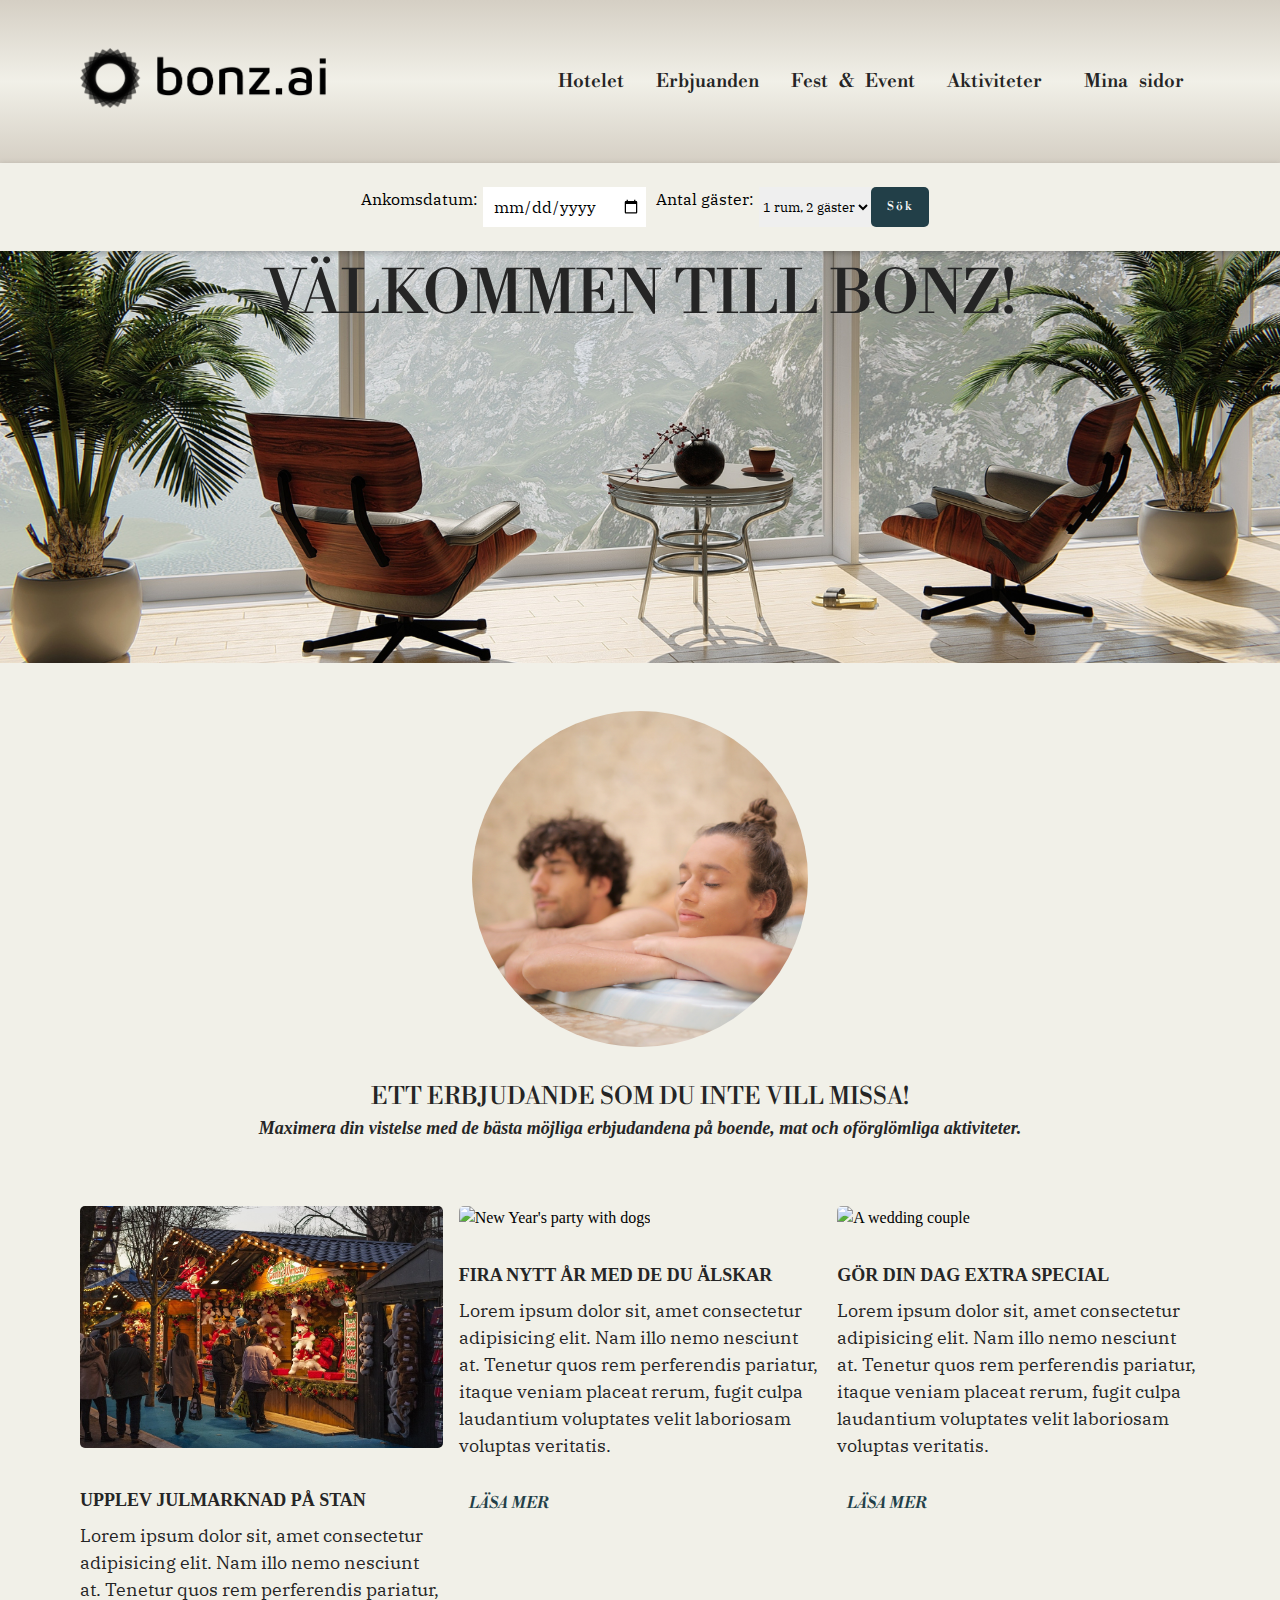
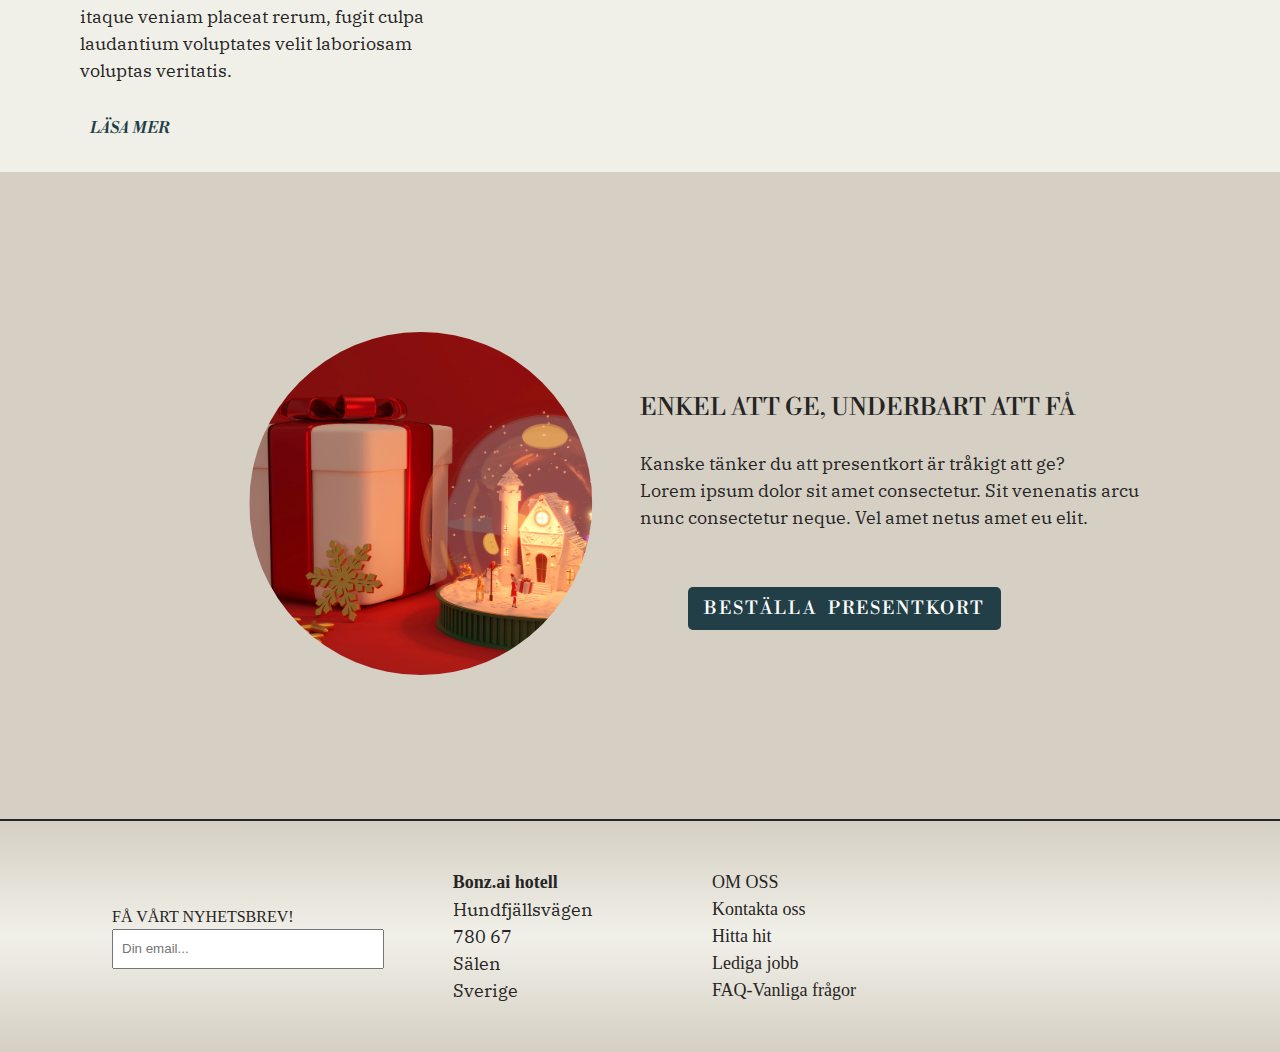
==== commit d10d4967: "Improved code from error" ====
--- a/Index.html
+++ b/Index.html
@@ -52,13 +52,13 @@
 
         <main class="container">
             
-            <section class="container__form"></section>
-                    <fieldset>
-                    <label for="date-in" class="form__label">Ankomsdatum:</label>
-                    <input type="date" id="date-in" class="form__input">
+            <section class="container__form">
+                    <form>
+                    <label for="date-in" class="form__label__first">Ankomsdatum:</label>
+                    <input type="date" id="date-in" class="form__input__first">
 
-                    <label for="form-options__quantity" class="form__label">Antal gäster:</label>
-                    <select class="form-options__quantity" name="room-quantity">
+                    <label for="form-options__quantity" class="form__label__first">Antal gäster:</label>
+                    <select class="form-options__quantity" id="form-options__quantity" name="room-quantity">
                         <option value="dubble">1 rum, 2 gäster</option>
                         <option value="family">1 rum, 4 gäster</option>
                         <option value="single">1 rum, 1 gäst</option>
@@ -69,7 +69,7 @@
                     Sök
                     </button>
 
-                </fieldset>
+                    </form>
          
             </section>
             
--- a/CSS/Style.css
+++ b/CSS/Style.css
@@ -41,9 +41,7 @@
     display: grid;
     place-items: center;
 }
-.page-wrapper {
-    width: 100vw;
-}
+
 .heading {
     padding: 3rem 5rem;
     background-image: var(--bg-gradient);
@@ -84,18 +82,14 @@
     
    
 /*SEARCH FORM SECTION*/
-
-.container {
-    background-image: url(../assets/images/living-roombeside-mountain.png);
-    background-position: center;
-    background-size: cover;
-    background-repeat: no-repeat;
-    height: 500px;
-}
-.article-text__no--padding {
-    padding-top: 2rem;
-    padding-bottom: 10px;
-}
+    .container {
+        background-image: url(../assets/images/living-roombeside-mountain.png);
+        background-position: center;
+        background-size: cover;
+        background-repeat: no-repeat;
+        height: 500px; 
+}
+
 .container__form {
     background-color: var(--primary-bg-color);
     display: flex;
@@ -104,18 +98,25 @@
     box-shadow: 0 2px 6px 0 rgba(3, 3, 3, 0.25);
     padding: 1.5rem;
 }
-
-.form__label, .form__input {
+.container__form form {
+    display: flex;
+    flex-direction: row;
+}
+
+.form__label__first, .form__input__first {
+    width: 100%;
     font-family: var(--article-fonts);
     font-size: 16px;
     padding-right: 5px;
     padding-left: 10px;
-    height: 30px;
+    height: 40px;
+    border: none;
+    margin: 0;
 }
 .form-options__type, .form-options__quantity {
     font-family: var(--article-fonts);
-
-    
+    height: 40px;
+    border: none;
 }
 input {
     padding-left: 10px;
@@ -799,7 +800,9 @@
     background-image: var(--bg-gradient);
     
 }
-.form__input, select {
+.booking-form__input, 
+.form__input-checkbox, 
+#room, #payment {
     width: 97%;
     height: 40px;
     margin: 0 0.5rem 1rem 0.5rem;
@@ -815,7 +818,7 @@
     font-size: var(--article-font-size);
     
 }
-.form__label {
+.booking-form__label {
     padding-left: 1rem;
     font-family: var(--article-fonts);
     font-size: var(--article-font-size);
@@ -832,6 +835,13 @@
 }
 textarea {
     font-family: var(--article-fonts);
+}
+.betalning-btn__button--center {
+    margin:  1rem 0;
+    display: flex;
+    flex-direction: row;
+    align-items: center;
+    justify-content: center;
 }
 
 /*MEDIA QUERIES EFFECT
@@ -929,13 +939,10 @@
         margin: 0;
     }
     .search__button-media-query {
-        align-self: flex-end;
-        margin-top: 1rem;
-    }
-    .betalning-btn__button--center {
-        margin:  1rem 0;
-        transform: translateX(35%);
-    }
+        align-self: center;
+        margin: 1rem 0;
+    }
+    
     .search-btn {
         display: flex;
         flex-direction: column;
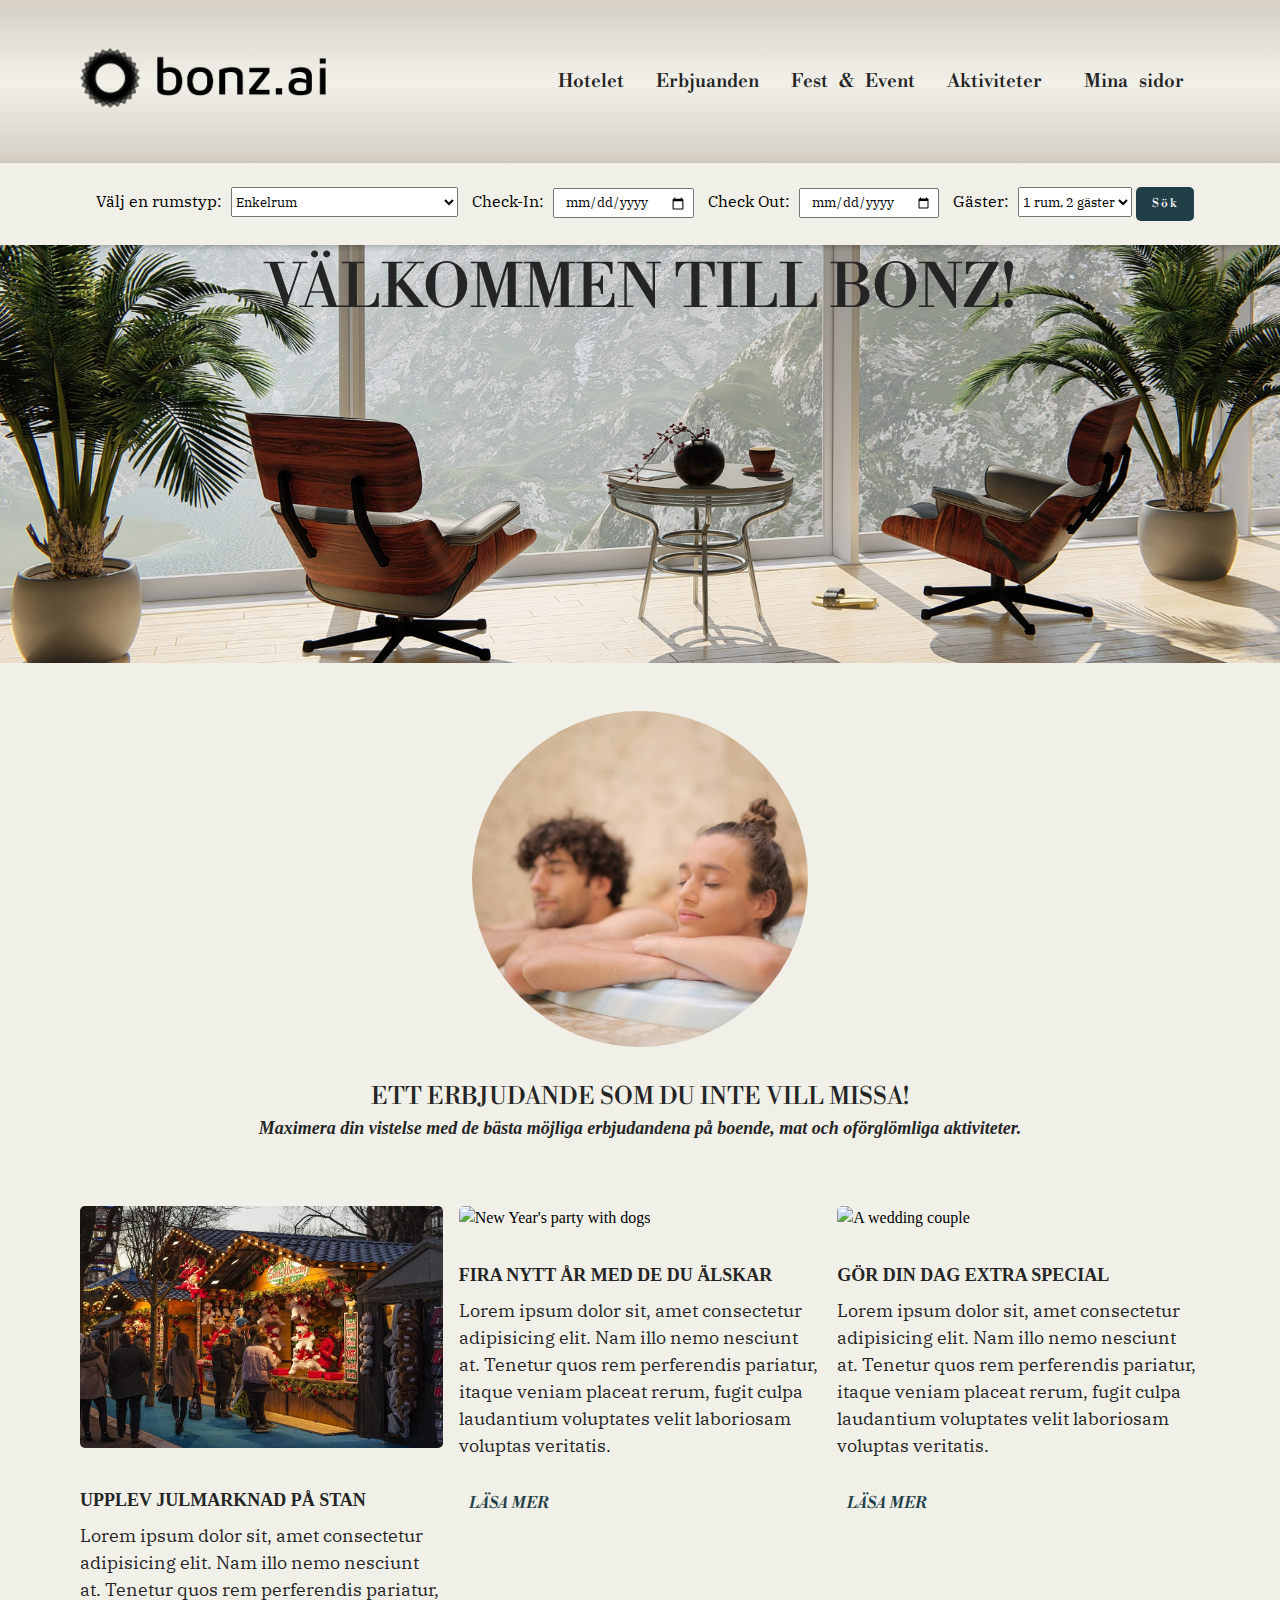
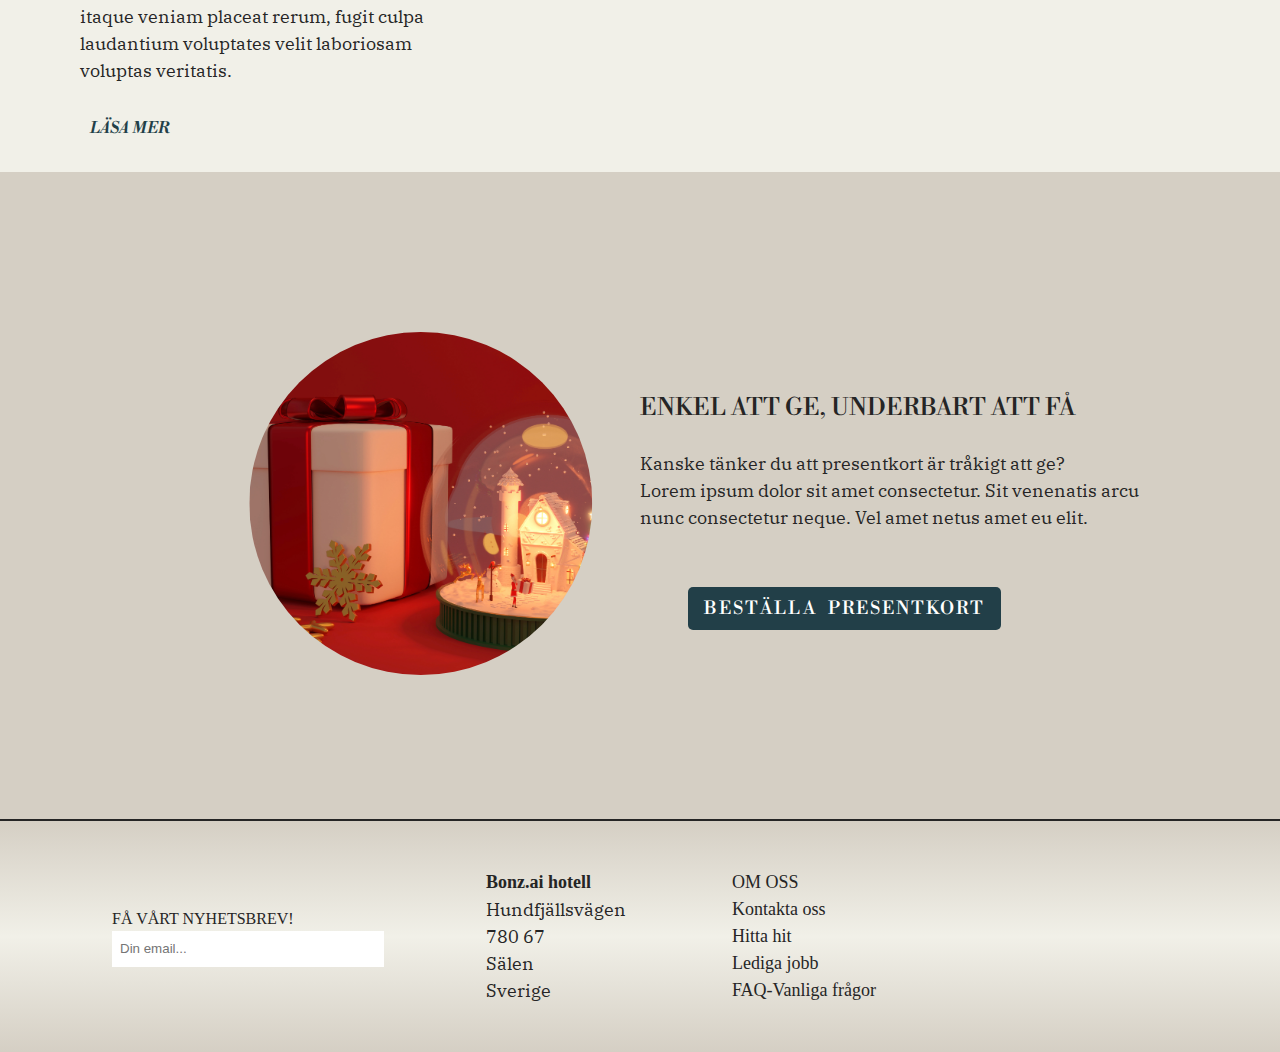
==== commit a91c73ae: "The correct folder" ====
--- a/Index.html
+++ b/Index.html
@@ -42,7 +42,7 @@
                     </h3>
                 </a>
                 <a href="#" class="menu__ham">
-                    <i class="fa-solid fa-bars"></i>
+                    <i class="fa-solid fa-bars" aria-label="meny"></i>
                 </a>
             </nav>
           
@@ -50,27 +50,38 @@
 
          <!--SEARCH CONTAINER-->
 
-        <main class="container">
+         <main class="container">
             
             <section class="container__form">
-                    <form>
-                    <label for="date-in" class="form__label__first">Ankomsdatum:</label>
-                    <input type="date" id="date-in" class="form__input__first">
+                <form>
+                    <label for="form-options__type" class="form__label">Välj en rumstyp:</label>
+                    <select id="form-options__type" name="form__option">
+                        <option value="single-room">Enkelrum</option>
+                        <option value="dubble-room">Superior tvåbäddsrum</option>
+                        <option value="deluxe">Deluxe-rum</option>
+                        <option value="juniorsvit">Juniorsvit- 1 dubbelsäng</option>
+                        <option value="apartment">Familjelägenhet - flera sängar</option>
+                        <option value="cottage">Familjestuga - upp till 10 sovplats</option>
+                    </select>
 
-                    <label for="form-options__quantity" class="form__label__first">Antal gäster:</label>
-                    <select class="form-options__quantity" id="form-options__quantity" name="room-quantity">
+                    <label for="check-in" class="form__label">Check-In:</label>
+                    <input type="date" id="check-in" class="form__input" aria-label="Check-in">
+
+                    <label for="check-out" class="form__label">Check Out:</label>
+                    <input type="date" id="check-out" class="form__input" aria-label="check-out">
+
+                    <label for="form-options__quantity" class="form__label">Gäster:</label>
+                    <select id="form-options__quantity" name="room-quantity">
                         <option value="dubble">1 rum, 2 gäster</option>
                         <option value="family">1 rum, 4 gäster</option>
                         <option value="single">1 rum, 1 gäst</option>
                     </select>
                 
-                   <button class="submit-btn__button submit-btn__button--small search__button-media-query">
-                    <i class="fa-solid fa-magnifying-glass"></i>
-                    Sök
+                   <button class="submit-btn__button submit-btn__button--small">
+                        <i class="fa-solid fa-magnifying-glass"></i>
+                        Sök
                     </button>
-
-                    </form>
-         
+                </form>     
             </section>
             
             <h1 class="header__title-first header__title-first--larg heading__title-first--tranform header__title__media-query">VÄLKOMMEN TILL BONZ!</h1>
--- a/CSS/Style.css
+++ b/CSS/Style.css
@@ -42,9 +42,16 @@
     place-items: center;
 }
 
+.page-wrapper {
+    width: 100vw;
+}
+
 .heading {
     padding: 3rem 5rem;
     background-image: var(--bg-gradient);
+    background-position: center;
+    background-repeat: no-repeat;
+    background-size: cover;
     display: flex;
     justify-content: space-between;
     align-items: center;
@@ -77,20 +84,23 @@
 }
 
 .heading-logo__link img {
-     width: 250px;  
+     width: 250px;
+     border: none;  
+    
 }
     
    
 /*SEARCH FORM SECTION*/
-    .container {
-        background-image: url(../assets/images/living-roombeside-mountain.png);
-        background-position: center;
-        background-size: cover;
-        background-repeat: no-repeat;
-        height: 500px; 
-}
-
-.container__form {
+.container {
+    background-image: url(../assets/images/living-roombeside-mountain.png);
+    background-position: center;
+    background-size: cover;
+    background-repeat: no-repeat;
+    height: 500px;
+    
+}
+
+.container > .container__form {
     background-color: var(--primary-bg-color);
     display: flex;
     justify-content: center;
@@ -98,31 +108,20 @@
     box-shadow: 0 2px 6px 0 rgba(3, 3, 3, 0.25);
     padding: 1.5rem;
 }
-.container__form form {
-    display: flex;
-    flex-direction: row;
-}
-
-.form__label__first, .form__input__first {
-    width: 100%;
+.form__label, .form__input {
     font-family: var(--article-fonts);
-    font-size: 16px;
     padding-right: 5px;
     padding-left: 10px;
-    height: 40px;
-    border: none;
-    margin: 0;
-}
-.form-options__type, .form-options__quantity {
+    height: 30px;
+}
+#form-options__type, #form-options__quantity {
     font-family: var(--article-fonts);
-    height: 40px;
-    border: none;
+    height: 30px;
 }
 input {
     padding-left: 10px;
     
 }
-
 
 
 
@@ -337,20 +336,24 @@
 .footer__input {
     display: flex;
     flex-direction: row;
-       
-}
-.fa-solid {
-    transform: translateY(10px);
+    
+    
+    
 }
 
 .footer__input--email {
     padding: 0.5rem;
     width: 272px;
-    
-}
-
-
-
+    border: none;
+    
+    
+}
+.footer__input > .fa-paper-plane {
+    transform: translateY(10px);
+    width: 40px;
+    
+}
+   
 .footer__link-item {
     display: flex;
     flex-direction: column;
@@ -388,10 +391,14 @@
 }
 .fa-brands{
     transform: scale(2);
-
-}
-
-/*ABOUT HOTEL*/
+}
+
+/*----END LANDING PAGE------*/
+
+
+
+
+/*----PAGE 2 ABOUT HOTEL---*/
 
 .header__image {
     display: flex;
@@ -521,7 +528,7 @@
     background-color: #E5E1DA;
   
 }
-.room-container__grid > .room-btn__button {
+.room-btn__button {
     display: flex;
     justify-content: space-between;
     padding: 0.5rem;
@@ -597,21 +604,14 @@
 
 /*SEARCH PAGE*/
 
-.search {
+.search, .results {
     display: grid;
-    grid-template-columns: repeat(3, 1fr);
+    grid-template-columns: 600px 600px;
     grid-template-rows: auto;
     gap: 3rem;
 }
-.search > .search__heading-title {
-    letter-spacing: 10px;
-    word-spacing: 2px;
-    font-weight: 100;
-    grid-row: 1;
-    grid-column: 1 / span 3;
-    padding: 2rem 0;
-}
-.search__form {
+
+.search__form, .results__box {
     display: flex;
     flex-direction: column;
     margin-left: 200px;
@@ -667,21 +667,19 @@
     padding-bottom: 0;
 }
 
-.search-room__grid {
-    grid-column: 2 / span 2;
-    grid-row: 1;
-    
-    
+.search-room__grid .results-room__grid {
+    grid-column: 2;
+    margin-right: 5rem;
 }
 
 
 /*ROOM INFOMATION SECTION*/
 
-.room-info__flex-box {
+.room-info__flex-box, .results-info {
     margin: 0 3rem;
     padding-bottom: 3rem;
 }
-.room-info__flex-box img {
+.room-info__flex-box img, .results-info img {
     max-width: 750px;
     aspect-ratio: 9 / 5;
     border: none;
@@ -709,26 +707,6 @@
 
 /*RESULTS PAGE*/
 
-.results {
-    display: grid;
-    grid-template-columns: repeat(3, 1fr);
-    grid-template-rows: auto;
-    column-gap: 3rem;
-    
-}
-.results__heading-title {
-    grid-column: 1 / span 3;
-    grid-row: 1;
-    display: flex;
-    flex-direction: column;
-    text-align: center;
-    font-family: var(--primary-heading-fonts);
-    font-weight: 500;
-    letter-spacing: 1px;
-    height: 80px;
-    margin-top: 2rem;
-
-}
 .results__text--center {
     text-align: center;
 }
@@ -744,27 +722,8 @@
     text-align: center;
     padding: 2rem;
 
-    
-}
-
-
-.results__flex-box {
-    grid-column: 1;
-    grid-row: 2 / span 7;
-    margin-left: 200px;
-    padding: 20px;
-
-    
-}
-.results-room__grid {
-    grid-column: 2 / span 2;
-    grid-row: 2 / span 7;
-    margin-left: 5rem;
-}
-
-.results-info {
-    margin: 0;
-}
+}
+
 .results__box {
     display: flex;
     flex-direction: column;
@@ -844,14 +803,11 @@
     justify-content: center;
 }
 
-/*MEDIA QUERIES EFFECT
-ADAPTING TO MOBILE AND SMALLER DEVICES*/
-
-@media screen and (max-width: 768px) {
+/*--MEDIA QUERY ADAPTING TO DEVICE BIGGER THEN 1000PX--*/
+@media screen and (max-width: 1100px) {
+    
     .page-wrapper {
         width: 100%;
-        flex-direction: column;
-        align-items: center;
     }
     .heading {
         padding: 1rem 2rem;
@@ -864,13 +820,13 @@
 
     .heading .menu__ham {
         display: block;
-        transform: scale(2);
+        transform: scale(3);
         color: var(--primary-fonts-color);
     }
 
 
     .heading__logo img {
-        width: 80%;
+        width: 30%;
         flex-direction: column;
         justify-content: center;
         align-items: center;
@@ -879,7 +835,7 @@
         padding: 0;
     }
     .container__form form {
-        width: 90%;
+        width: 50%;
         display: flex;
         flex-direction: column;
 
@@ -892,21 +848,21 @@
     }
     .submit-btn__button, .submit-btn__button--small {
         margin-top: 1rem;
-        align-items: center;
+        align-self: center;
     }
 /*ALL FONTS SIZES*/
     .header__title-first--larg {
         font-size: var(--sub-heading-font-size);
     }
     .header__title-first {
-        font-size: 18px;
+        font-size: 48px;
     }
     .heading__title-second, 
     .aside__heading__title, 
     .heading__title-second--italic,
     .heading__title-second--center,
     .heading__title-second--small {
-        font-size: 14px;
+        font-size: 36px;
 
     }
     .heading__title-third,
@@ -915,7 +871,7 @@
     .aside__heading__title--italic,
     .header__sub-title,
     .header__sub-title--small {
-        font-size: 12px;
+        font-size: 24px;
         font-weight: 400;
         word-spacing: 0;
     }
@@ -924,7 +880,7 @@
     .articles-detail__box,
     .articles-detail__box--media-query
     .aside__article--small {
-        font-size: 10px;
+        font-size: 18px;
         font-weight: 300;
     }
     
@@ -936,22 +892,16 @@
     .submit-btn__button {
         font-size: 12px;
         padding: 0.5rem;
-        margin: 0;
+        
     }
     .search__button-media-query {
         align-self: center;
         margin: 1rem 0;
     }
     
-    .search-btn {
-        display: flex;
-        flex-direction: column;
-        align-items: end;
-        gap: 1rem;
-    }
     
     .header__title__media-query {
-        margin-top: 45%;
+        margin-top: 14%;
     }
     .aside {
         width: 100%;
@@ -992,6 +942,7 @@
         padding-bottom: 10px;
     }
     .gift-container {
+        width: 100%;
         flex-direction: column;
         align-items: center;
         justify-content: center;
@@ -999,7 +950,7 @@
 
     }
     .gift__image {
-        width: 65%;
+        width: 50%;
         transform: translateX(0);
     }
 
@@ -1053,32 +1004,53 @@
     margin: 0;
 
    }
-   .header__image > .header__image--bg {
+   .header__image--bg {
     width: 65%;
     margin: 1rem 0;
 }
-.header__image > .header__sub-title {
+   .header__sub-title {
     width: 80%;
 }
 
    .room-btn__button {
-    flex-direction: column;
+    width: 90%;
     align-items: last baseline;
-    gap: 1rem;
+    margin: 0 2rem;
 
    }
    
    .room-container__grid {
-    padding: 50px 10px;
+    display: flex;
+    flex-direction: column;
+    align-items: center;
+    margin: 0;
+   }
+   .room__article {
+    display: flex;
+    flex-direction: column;
+    align-items: center;
+   }
+   .room-container__grid > .room__article img {
+    width: 100%;
+    aspect-ratio: 9 / 6;
+    padding: 2rem;
+   }
+   .room__article > .heading__title-second--small, 
+   .article-text--margin-2 {
+    display: flex;
+    flex-direction: column;
+    align-self: start;
+    margin: 0.5rem 2rem;
    }
   
+   /* ---END ROOM INFORMATION in ABOUT HOTEL--- */
    
-   /*HOTEL FACILITY SECTION in ABOUT HOTEL*/
+   /*---HOTEL FACILITY SECTION in ABOUT HOTEL---*/
    .aside__facility__grid {
     display: flex;
     flex-direction: column;
     align-items: center;
-    margin: 0;
+    margin: 0; 
     padding: 0;
    }
    .aside__article{
@@ -1097,7 +1069,7 @@
 }
 
 
-/*SEARCH PAGE*/
+/*---SEARCH PAGE---*/
 
 .search-container__title {
     display: flex;
@@ -1117,34 +1089,49 @@
 
 }
 
-.room-container__grid, .search-room__grid, .results-room__grid {
-    display: flex;
-    flex-direction: column;
-    align-items: center;
-    margin: 0;
-}
-.room-info__flex-box img {
-    padding: 0 1rem;
-}
-.room-info__flex-box > .room__heading-title {
-    font-size: 16px;
-}
-
-
-/*SEARCH RESULTS FOR ROOM*/
+.search-room__grid {
+    display: flex;
+    flex-direction: column;
+    align-items: center;
+    margin: 0;
+}
+
+.room-info__flex-box > .room__heading-title, .article-text {
+    display: flex;
+    flex-direction: column;
+    align-self: start;
+}
+.search-btn__media-query {
+    display: flex;
+    align-items:last baseline;
+    padding: 0 2rem;
+    
+}
+
+/*---END SEARCH PAGE---*/  
+
+
+
+/*---RESULTS FOR YOUR SEARCHING---*/
 .results-container {
     display: flex;
     flex-direction: column;
     align-items: center;
     margin: 0;
-    padding: 0;
-    width: 100%;
+    
 }
 
 .results {
     display: flex;
     flex-direction: column;
     align-items: center;
+}
+
+.results-room__grid {
+    display: flex;
+    flex-direction: column;
+    align-items: center;
+    margin: 0;
 }
 .results__flex-box {
     margin: 0;
@@ -1165,6 +1152,354 @@
     flex-direction: column;
 }
 
-
-}
+}
+
+/*MEDIA QUERIES EFFECT
+ADAPTING TO MOBILE AND SMALLER DEVICES*/
+
+@media screen and (max-width: 768px) {
+    .page-wrapper {
+        width: 100%;
+    }
+    .heading {
+        padding: 1rem 2rem;
+    }
+    
+    .heading .menu__link {
+
+        display: none;
+    }
+
+    .heading .menu__ham {
+        display: block;
+        transform: scale(2);
+        color: var(--primary-fonts-color);
+    }
+
+
+    .heading__logo img {
+        width: 80%;
+        flex-direction: column;
+        justify-content: center;
+        align-items: center;
+    }
+    .container__form {
+        padding: 0;
+    }
+    .container__form form {
+        width: 90%;
+        display: flex;
+        flex-direction: column;
+
+
+    }
+    .form__input, #form-options__type,
+    #form-options__quantity {
+        width: 100%;
+        font-size: 12px;
+    }
+    .submit-btn__button, .submit-btn__button--small {
+        margin-top: 1rem;
+        align-self: center;
+    }
+/*ALL FONTS SIZES*/
+    .header__title-first--larg {
+        font-size: var(--sub-heading-font-size);
+    }
+    .header__title-first {
+        font-size: 18px;
+    }
+    .heading__title-second, 
+    .aside__heading__title, 
+    .heading__title-second--italic,
+    .heading__title-second--center,
+    .heading__title-second--small {
+        font-size: 18px;
+
+    }
+    .heading__title-third,
+    .heading__title-third--center,
+    .heading__title-third--small,
+    .aside__heading__title--italic,
+    .header__sub-title,
+    .header__sub-title--small {
+        font-size: 16px;
+        font-weight: 400;
+        word-spacing: 0;
+    }
+    .article-text,
+    .article-text--center,
+    .articles-detail__box,
+    .articles-detail__box--media-query
+    .aside__article--small {
+        font-size: 12px;
+        font-weight: 300;
+    }
+    
+/*ALL BUTTONS*/
+    .info-btn__submit-btn {
+        font-size: 10px;
+        letter-spacing: 0;
+    }
+    .submit-btn__button {
+        font-size: 12px;
+        padding: 0.5rem;
+        
+    }
+    .search__button-media-query {
+        align-self: center;
+        margin: 1rem 0;
+    }
+    
+    
+    .header__title__media-query {
+        margin-top: 42%;
+    }
+    .aside {
+        width: 100%;
+        display: flex;
+        flex-direction: column;
+        align-items: center;
+        margin: 0;
+        padding: 2rem 0.25rem;
+        
+        
+    }
+    .aside > .aside__header__img--circle {
+        width: 65%;
+        margin-bottom: 1rem;
+    }
+    .aside__flex {
+        width: 80%;
+    }
+
+    .offers__article__grid {
+        display: flex;
+        flex-direction: column;
+        align-items: center;
+        padding: 0 2rem;
+    }
+    .article {
+        width: 100%;
+        margin: 0;
+        padding: 0;
+    }
+
+    .offers__gallery img{
+        margin: 10px 0;
+    }
+    
+    .offers__text__article {
+        margin: 0;
+        padding-bottom: 10px;
+    }
+    .gift-container {
+        flex-direction: column;
+        align-items: center;
+        justify-content: center;
+        padding: 0;
+
+    }
+    .gift__image {
+        width: 65%;
+        transform: translateX(0);
+    }
+
+    .gift {
+        width: 100%;
+        display: flex;
+        justify-content: center;
+        padding: 1rem 0;
+    }
+    .gift-article {
+        margin: 0;
+        padding: 2rem;
+        gap: 0;
+        align-items: center;
+    }
+    .gift-article__media-query {
+        margin: 0;
+        padding-bottom: 10px;
+        
+    }
+    .gift-article-text__media-query {
+        text-align: center;
+        margin: 0;
+        padding-bottom: 12px;
+        font-weight: 400;
+    }
+
+   .grid-footer {
+    width: 100%;
+    display: flex;
+    flex-direction: column;
+    align-items: center;
+    padding: 3rem;
+    place-items: initial;
+
+   }
+   .footer__link {
+    font-size: 12px;
+    word-spacing: 2px;
+    line-height: 1.5rem;
+    
+}
+
+   /*ABOUT HOTEL*/
+
+   .header__image {
+    flex-direction: column;
+    align-items: center;
+    justify-content: center;
+    padding: 1rem;
+    margin: 0;
+
+   }
+   .header__image--bg {
+    width: 65%;
+    margin: 1rem 0;
+}
+   .header__sub-title {
+    width: 80%;
+}
+
+   .room-btn__button {
+    align-items: last baseline;
+    margin: 0 2rem;
+
+   }
+   
+   .room-container__grid {
+    display: flex;
+    flex-direction: column;
+    align-items: center;
+    margin: 0;
+   }
+   .room__article {
+    display: flex;
+    flex-direction: column;
+    align-items: center;
+   }
+   .room-container__grid > .room__article img {
+    aspect-ratio: 3 / 2;
+   }
+   .room__article > .heading__title-second--small, 
+   .article-text--margin-2 {
+    display: flex;
+    flex-direction: column;
+    align-self: start;
+    margin: 0.5rem 2rem;
+   }
+  
+   /* ---END ROOM INFORMATION in ABOUT HOTEL--- */
+   
+   /*---HOTEL FACILITY SECTION in ABOUT HOTEL---*/
+   .aside__facility__grid {
+    display: flex;
+    flex-direction: column;
+    align-items: center;
+    margin: 0; 
+    padding: 0;
+   }
+   .aside__article{
+    display: flex;
+    padding: 1rem;
+   }
+   .facility__description__flex {
+    display: flex;
+    flex-direction: column;
+    padding: 1rem;
+
+    
+   }
+   .facility__description__flex > .info-btn__submit-btn {
+    align-self: end;
+}
+
+
+/*---SEARCH PAGE---*/
+
+.search-container__title {
+    display: flex;
+    flex-direction: column;
+    align-items: center;
+}
+.search {
+    display: flex;
+    flex-direction: column;
+    align-items: center;
+    margin: 0;
+    padding: 0;
+    
+}
+.search > .search__form {
+    margin-left: 0;
+
+}
+
+.search-room__grid {
+    display: flex;
+    flex-direction: column;
+    align-items: center;
+    margin: 0;
+}
+
+.room-info__flex-box > .room__heading-title, .article-text {
+    display: flex;
+    flex-direction: column;
+    align-self: start;
+}
+.search-btn__media-query {
+    display: flex;
+    align-items:last baseline;
+    padding: 0 2rem;
+    
+}
+
+/*---END SEARCH PAGE---*/  
+
+
+
+/*---RESULTS FOR YOUR SEARCHING---*/
+.results-container {
+    display: flex;
+    flex-direction: column;
+    align-items: center;
+    margin: 0;
+    
+}
+
+.results {
+    display: flex;
+    flex-direction: column;
+    align-items: center;
+}
+
+.results-room__grid {
+    display: flex;
+    flex-direction: column;
+    align-items: center;
+    margin: 0;
+}
+.results__flex-box {
+    margin: 0;
+    margin-bottom: 3rem;
+}
+
+/*BOOKING PAGE*/
+.booking-header__title {
+    width: 100%;
+    display: flex;
+    flex-direction: column;
+    align-items: center;
+    margin: 0;
+    padding: 0;
+}
+.booking-container {
+    width: 100%;
+    flex-direction: column;
+}
+
+}
+
  
